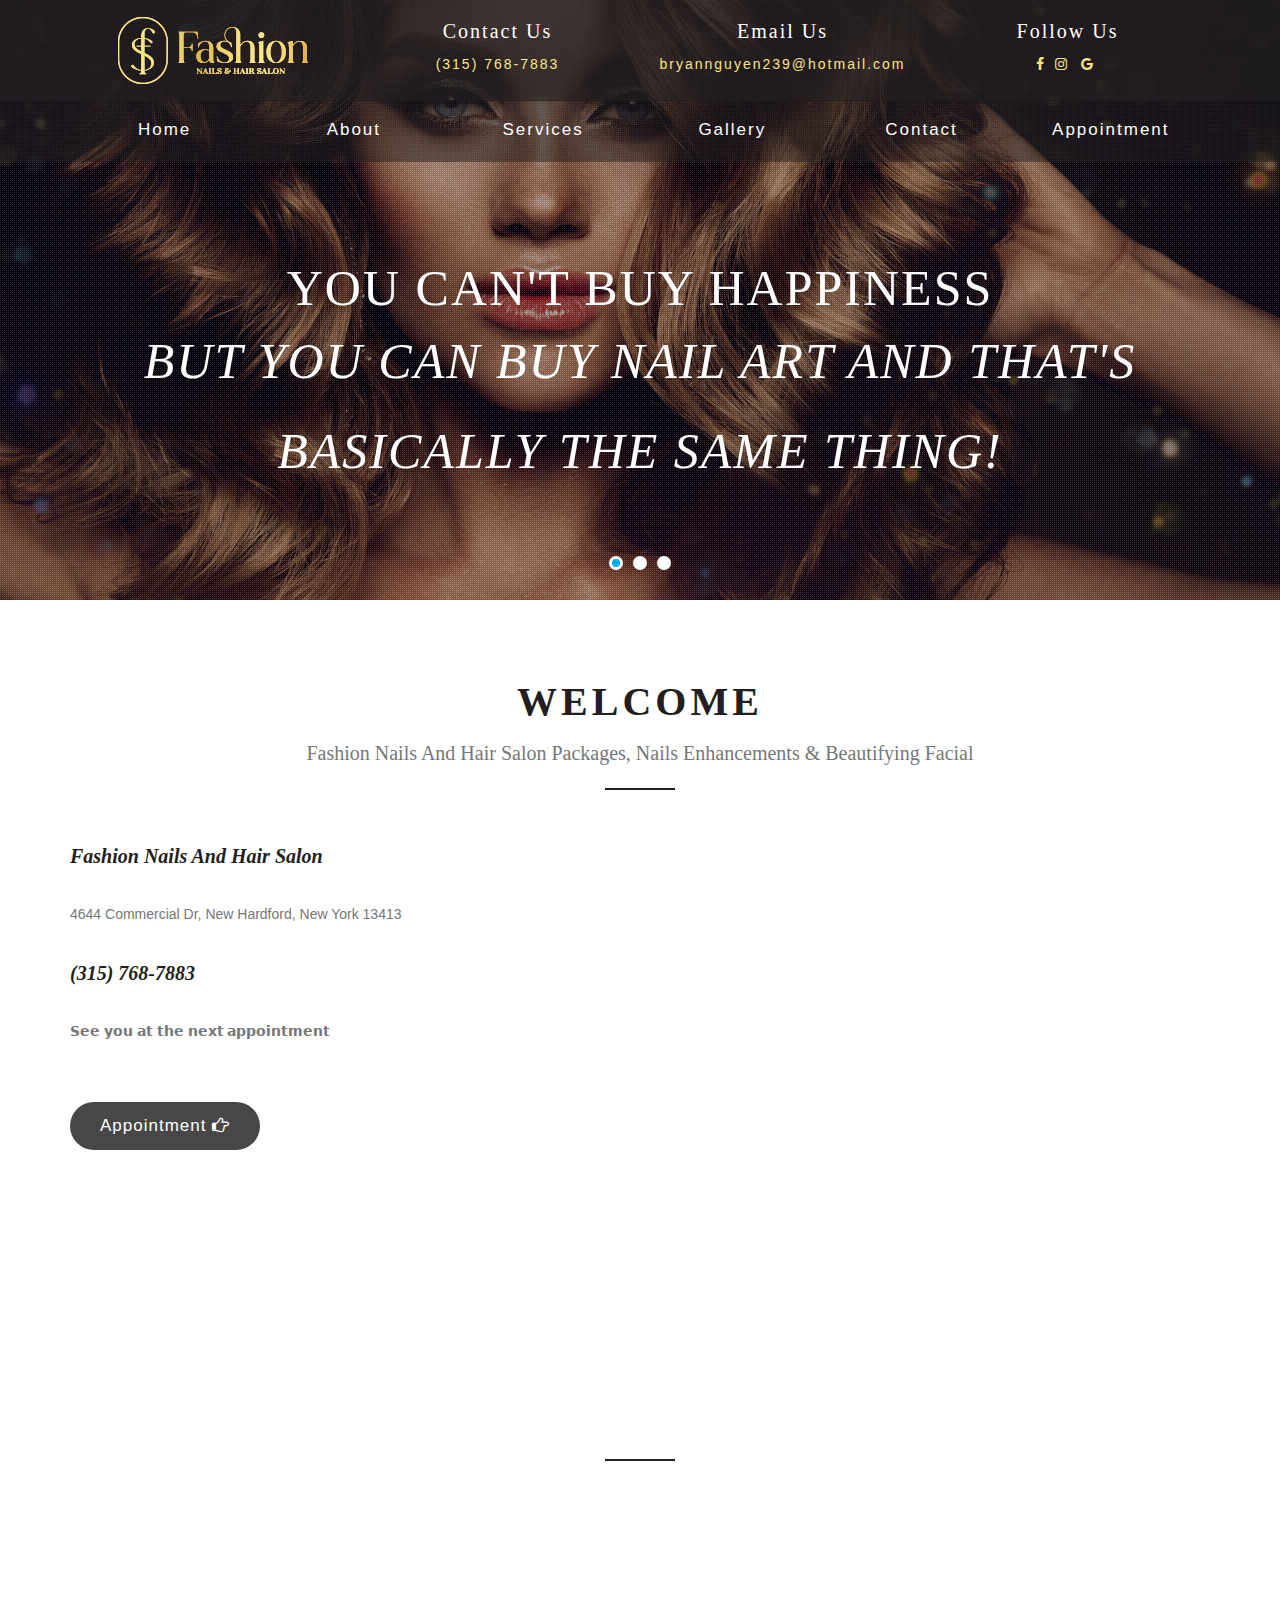
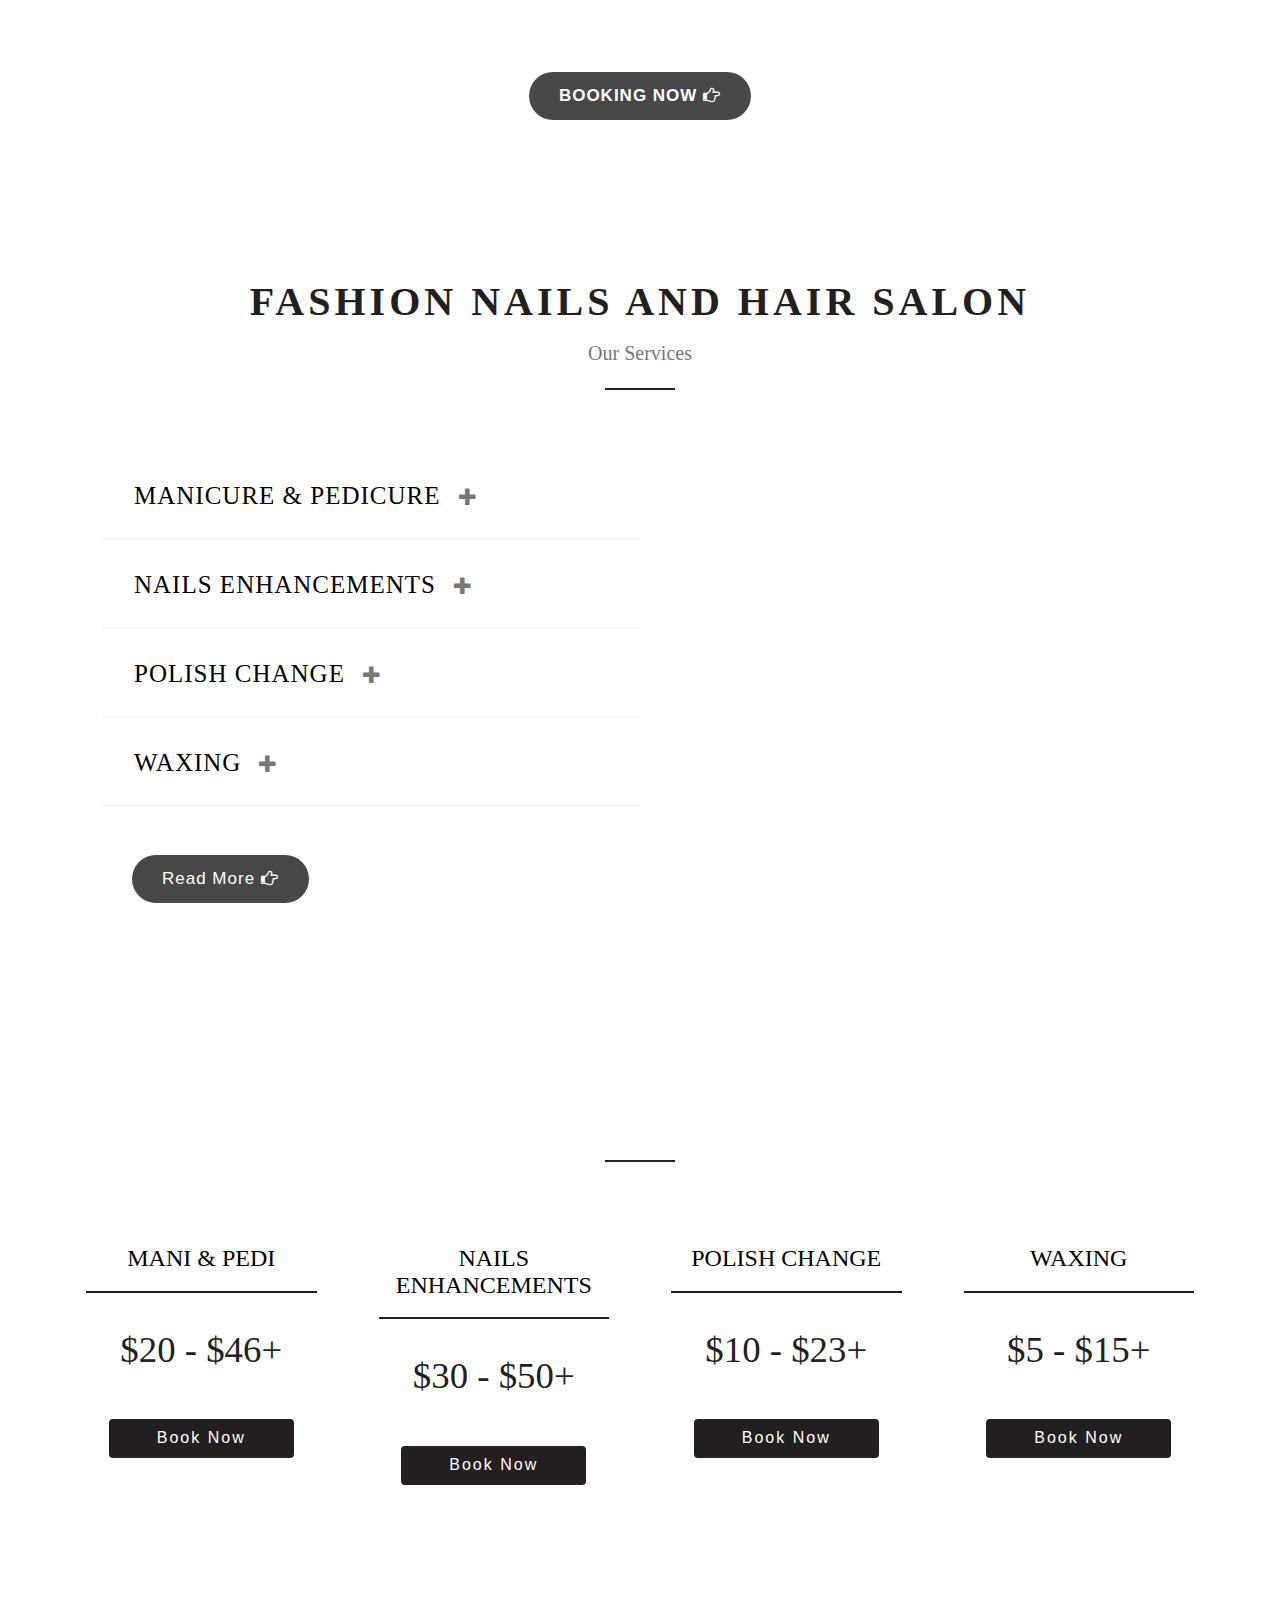
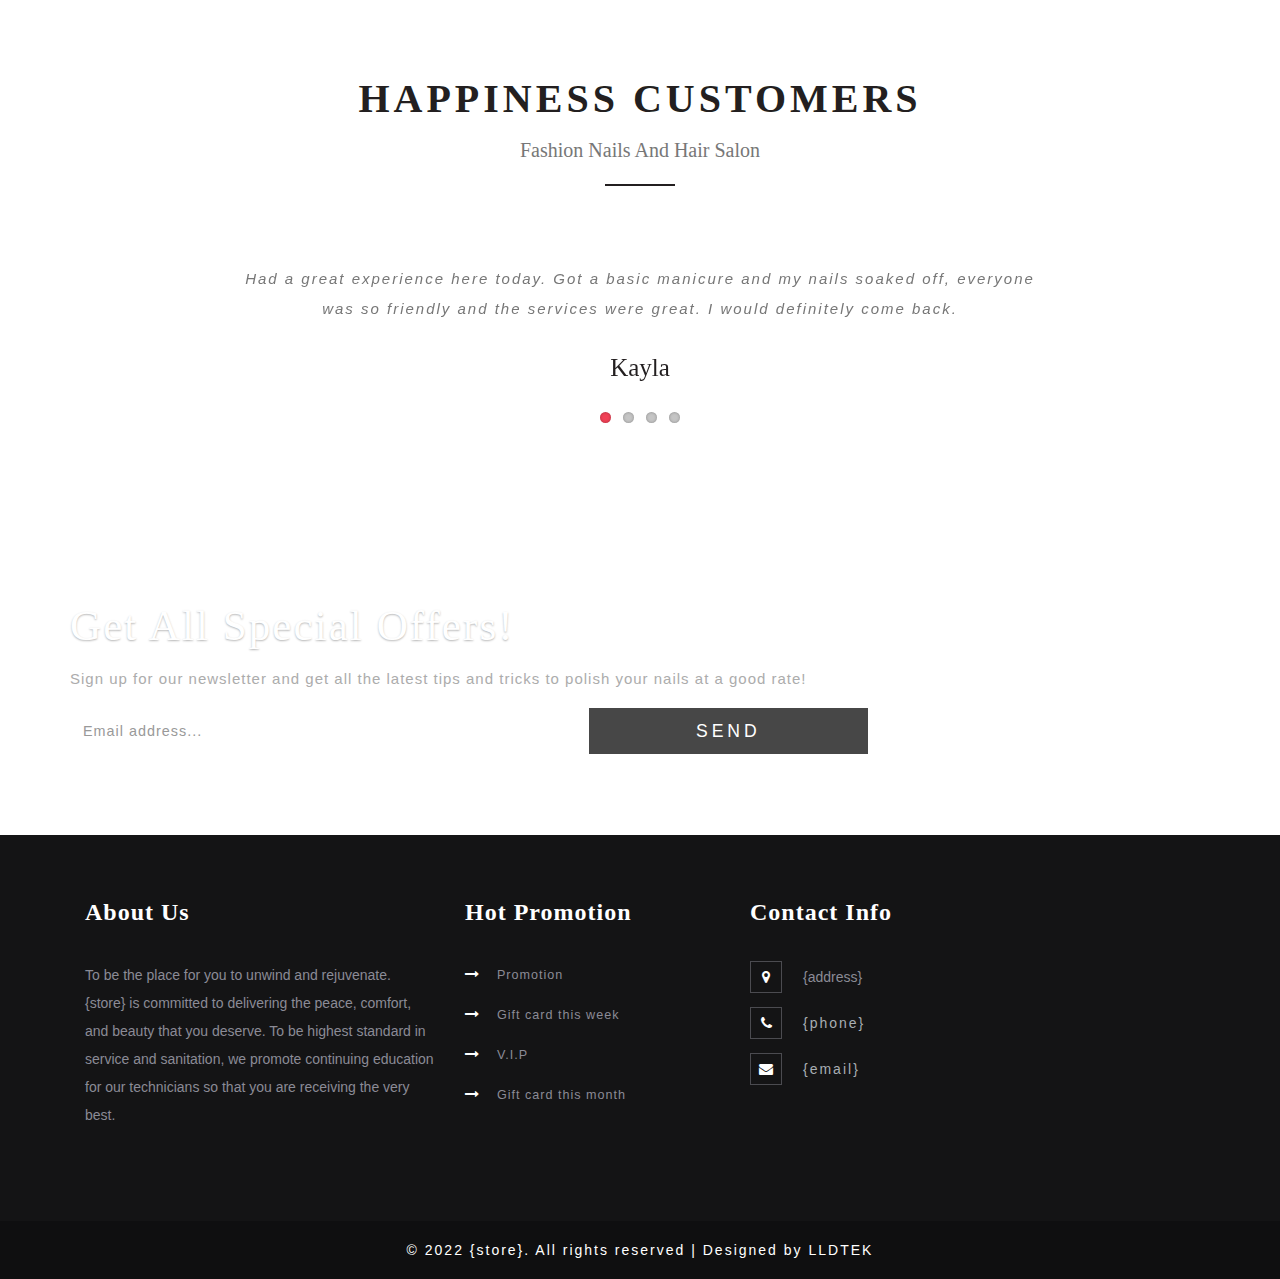
==== index.html @ fbb8a8f2 "daw" ====
<!DOCTYPE html>
<html lang="en">
<head>
<title>Fashion Nails And Hair Salon | Top Nails Salon in New Hardford New York 13413</title>
<!-- custom-theme -->
<meta name="viewport" content="width=device-width, initial-scale=1">
<meta http-equiv="Content-Type" content="text/html; charset=utf-8" />

<meta name="keywords" content="Fashion Nails And Hair Salon, Fashion Nails And Hair Salon in New Hardford, Fashion Nails And Hair Salon in New York 13413, nails salon, nails salon near me, nails in arizona, nails in scottsdale, luxury nails, best nails color, nails spa, nails salon, nails bar, perfect nail, nails polish, gel polish, acrylics, nails company, best nail color,nude nail colors, nail design, hight-end service nail in arizona, luxury nails in scottsdale, nails salon in arizona, nails spa near me, nails salon near me, manicure, acrylic paint, pedicure near me, nail bar near me, nail salon in arizona 85251, nail salon 85251, hot nails, top nail salon, nail salon in boston, boston, best nail salon in boston, best nail salon in scottsdale, hottest nails design, hot nails design, top nails design, the best nails salon in, top nails salon in, t's nails, pretty nails, green nails, summer nails 2022, christmas nails 2022, fall nails 2022, vip nails conway ar, shining nails, lux nails rogers ar, splurge nails, lush nails, lush nails fayetteville ar, magic nails, beautiful nails and spa, french tip nails, gel x nails, nail ideas, gel x nails near me, dip nails near me, nail designs"/>

<meta name="description" content="To be the place for you to unwind and rejuvenate. Fashion Nails And Hair Salon is committed to delivering the peace, comfort, and beauty that you deserve. To be highest standard in service and sanitation. We promote continuing education for our technicians so that you are receiving the very best."/>

<script type="application/x-javascript"> addEventListener("load", function() { setTimeout(hideURLbar, 0); }, false);
		function hideURLbar(){ window.scrollTo(0,1); } </script>
		
<!-- for banner css files -->
<link rel="stylesheet" type="text/css" href="css/zoomslider.css" /><!--zoomslider css -->
<link rel="icon" href="images/Fashion-nails-and-hair-salon-favicon.svg">
<script type="text/javascript" src="js/modernizr-2.6.2.min.js"></script><!--modernizer css -->
<!-- //for banner css files -->
<link rel="stylesheet" href="css/flexslider.css" type="text/css" media="all" />
<!-- custom-theme css files -->
<link href="css/bootstrap.css" rel="stylesheet" type="text/css" media="all" />
<link href="css/style.css" rel="stylesheet" type="text/css" media="all" />
<!-- //custom-theme css files-->
<!-- font-awesome-icons -->
<link href="css/font-awesome.css" rel="stylesheet"> 
<!-- //font-awesome-icons -->
</head>
<body>
<!--/main-header-->
<div id="demo-1" data-zs-src='["images/home/banner-01.jpg", "images/home/banner-02.jpg", "images/home/banner-03.jpg"]' data-zs-overlay="dots">
	<div class="demo-inner-content">
	
	<!--/banner-info-->
		<div id="header"></div>
		<div class="w3-banner-head-info">
				<div class="container">
				   <div class="banner-text">
						<h2>You can't buy happiness
                         <span>But you can buy nail art and that's basically the same thing!</span></h2>
					
					</div>
				</div>
		</div>
			<!--/banner-info-->
	</div>
</div>
 <!--/banner-section-->
 <!-- About us -->
	<div class="about-3">
		<!-- <h3 class="heading-agileinfo">Welcome<span>Organic Spa Packages, Nails Enhancements & Beautifying Facial</span></h3> -->

		<div class="heading">
			<h3 class="heading-agileinfo mb-0">Welcome</h3>
			<span class="text-sub-heading-black">{store} Packages, Nails Enhancements & Beautifying Facial</span>
			<div class="parent-line"><span class="line-black"></span></div>
		</div>
		<div class="container">
			<div class="d-flex">
				
				<div class="about1"> 
					<!-- <h5>Special Promotion</h5><p>Get 10% off all service 👇</p> -->
					<h5>{store}</h5><p> {address}</p>
					<h5>{phone}</h5><p>𝗦𝗲𝗲 𝘆𝗼𝘂 𝗮𝘁 𝘁𝗵𝗲 𝗻𝗲𝘅𝘁 𝗮𝗽𝗽𝗼𝗶𝗻𝘁𝗺𝗲𝗻𝘁</p>
					<a class="join-wthree" target="_blank" href="#" data-booking>Appointment
						<i class="fa fa-hand-o-right" aria-hidden="true"></i>
					</a>
				</div>
				<div class="about2" pic_src="welcome" pic_bg>
					
				</div>
			</div>
			
		</div>
	</div>
	<!-- //About us -->
	<!-- wthree-mid -->
	<div class="wthree-mid" style="background-image: url(images/home/background-01.jpg);">
		<div class="container heading-agileinfo">
			<!-- <h3 class="heading-agileinfo">Organic Hour<span style="color:white;">Organic Spa Packages, Nails Enhancements & Beautifying Facial</span></h3> -->

			<div class="heading">
				<h3 class="heading-agileinfo mb-0">Working Hour</h3>
				<span class="text-sub-heading-white">{store} Packages, Nails Enhancements & Beautifying Facial</span>
				<div class="parent-line"><span class="line-black"></span></div>
			</div>
            <h3>{time_1}</h3>
            <h3>{time_2}</h3>
            <h3>{time_3}</h3>
            <h3>{time_4}</h3>
			<div class="botton">
				<a class="join-wthree" target="_blank" href="#" data-booking>Booking Now
						<i class="fa fa-hand-o-right" aria-hidden="true"></i>
					</a>
			</div>
		</div>
	</div>
<!-- //wthree-mid -->
	<div class="donails">
		<div class="container">

		<div class="heading">
			<h3 class="heading-agileinfo mb-0">{store}</h3>
			<span class="text-sub-heading-black">Our Services</span>
			<div class="parent-line"><span class="line-black"></span></div>
		</div>
			
			<div class="col-md-6 donail_right p-0">
				<div class="mwho-we-textmks">
					<div class="who-right-mainsmkits">
						<div class="panel-group textmk_panel_group_faq" id="accordion" role="tablist" aria-multiselectable="true">
							<div class="panel panel-default">
								<div class="panel-heading" role="tab" id="headingOne">
									<h4 class="panel-title asd">
										<a class="pa_italic collapsed" role="button" data-toggle="collapse" data-parent="#accordion" href="#collapseOne" aria-expanded="false" aria-controls="collapseOne">
											Manicure & Pedicure<span class="glyphicon glyphicon-plus" aria-hidden="true"></span><i class="glyphicon glyphicon-minus" aria-hidden="true"></i>
										</a>
									</h4>
								</div>
								<div id="collapseOne" class="panel-collapse collapse" role="tabpanel" aria-labelledby="headingOne" aria-expanded="false" style="height: 0px;">
									<div class="panel-body panel_text pt-0">
										<div class="">
											<div id="menu_service" class="" service="Manicure & Pedicure" column="1"></div>
										</div>
									</div>
								</div>
							</div>
							<div class="panel panel-default">
								<div class="panel-heading" role="tab" id="headingTwo">
									<h4 class="panel-title asd">
										<a class="pa_italic collapsed" role="button" data-toggle="collapse" data-parent="#accordion" href="#collapseTwo" aria-expanded="false" aria-controls="collapseTwo">
											Nails Enhancements<span class="glyphicon glyphicon-plus" aria-hidden="true"></span><i class="glyphicon glyphicon-minus" aria-hidden="true"></i>
										</a>
									</h4>
								</div>
								<div id="collapseTwo" class="panel-collapse collapse" role="tabpanel" aria-labelledby="headingTwo" aria-expanded="false">
									<div class="panel-body panel_text pt-0">
										<div id="menu_service" class="" service="Nails Enhancements" column="1"></div>
									</div>
								</div>
							</div>

							<div class="panel panel-default">
								<div class="panel-heading" role="tab" id="headingThree">
									<h4 class="panel-title asd">
										<a class="pa_italic collapsed" role="button" data-toggle="collapse" data-parent="#accordion" href="#collapseThree" aria-expanded="false" aria-controls="collapseThree">
											
											Polish Change<span class="glyphicon glyphicon-plus" aria-hidden="true"></span><i class="glyphicon glyphicon-minus" aria-hidden="true"></i>
										</a>
									</h4>
								</div>
								<div id="collapseThree" class="panel-collapse collapse" role="tabpanel" aria-labelledby="headingThree" aria-expanded="false">
									<div class="panel-body panel_text pt-0">
										<div id="menu_service" class="" service="Polish Change" column="1"></div>
									</div>
								</div>
							</div>
							
							<div class="panel panel-default">
								<div class="panel-heading" role="tab" id="headingFour">
									<h4 class="panel-title asd">
										<a class="pa_italic collapsed" role="button" data-toggle="collapse" data-parent="#accordion" href="#collapseFour" aria-expanded="false" aria-controls="collapseFour">
											Waxing<span class="glyphicon glyphicon-plus" aria-hidden="true"></span><i class="glyphicon glyphicon-minus" aria-hidden="true"></i>
										</a>
									</h4>
								</div>
								<div id="collapseFour" class="panel-collapse collapse" role="tabpanel" aria-labelledby="headingFour" aria-expanded="false">
									<div class="panel-body panel_text pt-0">
										<div id="menu_service" class="" service="Waxing" column="1"></div>
									</div>
								</div>
							</div>
						</div>
					</div>
					<div class="clearfix"> </div>
					<div class="bottom">
					<a class="join-wthree" href="services.html" data-toggle="modal" data-target="#">Read More
						<i class="fa fa-hand-o-right" aria-hidden="true"></i>
					</a>
			</div>
				</div>
				</div>
				<div class="col-md-6 donail_left" pic_src="service" pic_bg>
			</div>
				<div class="clearfix"> </div>
		</div>
	</div>
				<!-- pricing -->
	<div class="w3ls-section wthree-pricing" style="background-image: url(images/home/background-01.jpg);">
		<div class="container">
			

			<div class="heading">
				<h3 class="heading-agileinfo mb-0" style="color:white">Pricing</h3>
				<span class="text-sub-heading-white">Medicure or Pedicure, Nails Enhancements & Beautifying Facial</span>
				<div class="parent-line"><span class="line-black"></span></div>
			</div>
			<!--H edit-->
			<div class="pricing-grids-info row">
				<div class="col-sm-6 col-md-3">
					<div class="pricing-col">
						<div class="w3ls-top">
							<h3 class="text-center">Mani & Pedi</h3>
						</div>
						<div class="w3ls-bottom">
							<h4>$20 - $46+</h4>
							<ul class="count">
								<li></li>
							</ul>

							<div class="more">
								<a href="#" target="_blank" data-booking>Book Now</a>
							</div>
						</div>
					</div>
				</div>
				<div class="col-sm-6 col-md-3">
					<div class="pricing-col">
						<div class="w3ls-top">
							<h3 class="text-center">Nails Enhancements</h3>
						</div>
						<div class="w3ls-bottom">
							<h4>$30 - $50+</h4>
							<ul class="count">
								<li></li>
							</ul>

							<div class="more">
								<a href="#" target="_blank" data-booking>Book Now</a>
							</div>
						</div>
					</div>
				</div>
				<div class="col-sm-6 col-md-3">
					<div class="pricing-col">
						<div class="w3ls-top">
							<h3 class="text-center">Polish Change</h3>
						</div>
						<div class="w3ls-bottom">
							<h4>$10 - $23+</h4>
							<ul class="count">
								<li></li>
							</ul>

							<div class="more">
								<a href="#" target="_blank" data-booking>Book Now</a>
							</div>
						</div>
					</div>
				</div>
				<div class="col-sm-6 col-md-3">
					<div class="pricing-col">
						<div class="w3ls-top">
							<h3 class="text-center">Waxing</h3>
						</div>
						<div class="w3ls-bottom">
							<h4>$5 - $15+</h4>
							<ul class="count">
								<li></li>
							</ul>

							<div class="more">
								<a href="#" target="_blank" data-booking>Book Now</a>
							</div>
						</div>
					</div>
				</div>
			</div>
		</div>	
	</div>	
	<!--//pricing-->   	

				<!-- Clients -->
<div class="clients">
<div class="container">
	<div class="wthree_head_section">

				<div class="heading">
					<h3 class="heading-agileinfo mb-0">Happiness Customers</h3>
					<span class="text-sub-heading-black">{store}</span>
					<div class="parent-line"><span class="line-black"></span></div>
				</div>
				</div>
		
			
			<section class="slider">
				<div class="flexslider">
					<ul class="slides">
						<li>
							<!--<img src="images/image-1.jpg" alt="" />-->
								<p>Had a great experience here today. Got a basic manicure and my nails soaked off, everyone was so friendly and the services were great. I would definitely come back.</p>
								<div class="client">
									<h5>Kayla</h5>
								</div>
						</li>
						<li>
							<!--<img src="images/image-2.jpg" alt="" />-->
								<p>I’ve been coming here for the past couple months or so and I love it! No matter the technician, I always leave feeling very taken care of. They’re prices are especially unbeatable in Old Town. Love this salon!</p>
								<div class="client">
									<h5>Marlinmero</h5>
								</div>
						</li>
						<li>
							<!--<img src="images/image-3.jpg" alt="" />-->
								<p>Cleanliness, Quality, Value, Friendly, hard workers. Amazing leg massage and complimentary beverages. 10/10 Services: Pedicure, Manicure, Acrylic nails, Nail art, Facial treatments, Dip powder, Back massages, Waxing, Foot massages, Gel manicures
									</p>
								<div class="client">
									<h5>Julia</h5>
								</div>
						</li>
						<li>
							<!--<img src="images/image-4.jpg" alt="" />-->
								<p>Stopped by for a quick pedicure on vacation. Friendly staff, reasonable prices, and no wait time. Would recommend!</p>
								<div class="client">
									<h5>Jen Meyer</h5>
								</div>
						</li>
					</ul>
				</div>
			</section>
		</div>
</div>
<!-- //Clients -->

<!-- footer -->
<div id="footer"></div>
<!-- //footer -->
<!-- bootstrap-modal-pop-up -->
	<div class="modal video-modal fade" id="myModal" tabindex="-1" role="dialog" aria-labelledby="myModal">
		<div class="modal-dialog" role="document">
			<div class="modal-content">
				<div class="modal-header">
					Pedicure
					<button type="button" class="close" data-dismiss="modal" aria-label="Close"><span aria-hidden="true">&times;</span></button>						
				</div>
					<div class="modal-body">
						<!--<img src="images/image-30.jpg" alt=" " class="img-responsive" />-->
						<p>Ut enim ad minima veniam, quis nostrum 
							exercitationem ullam corporis suscipit laboriosam, 
							nisi ut aliquid ex ea commodi consequatur? Quis autem 
							vel eum iure reprehenderit qui in ea voluptate velit 
							esse quam nihil molestiae consequatur, vel illum qui 
							dolorem eum fugiat quo voluptas nulla pariatur.
							<i>" Quis autem vel eum iure reprehenderit qui in ea voluptate velit 
								esse quam nihil molestiae consequatur.</i></p>
					</div>
			</div>
		</div>
	</div>
<!-- //bootstrap-modal-pop-up --> 
<!-- js -->

	<script type="text/javascript" src="js/jquery-3.6.1.min.js"></script>
	<script src="js/bootstrap.js"></script>
<!-- //for bootstrap working -->
<!-- //js -->
<!-- for banner js file-->
 <script type="text/javascript" src="js/jquery.zoomslider.min.js"></script><!-- zoomslider js -->
<!-- //for banner js file-->
<!-- for smooth scrolling -->
	<script type="text/javascript" src="js/move-top.js"></script>
	<script type="text/javascript" src="js/easing.js"></script>
	<!-- here stars scrolling icon -->
	<script type="text/javascript">
		$(document).ready(function() {
			/*
				var defaults = {
				containerID: 'toTop', // fading element id
				containerHoverID: 'toTopHover', // fading element hover id
				scrollSpeed: 1200,
				easingType: 'linear' 
				};
			*/
								
			$().UItoTop({ easingType: 'easeOutQuart' });
								
			});
	</script>
	<!-- //here ends scrolling icon -->
<!-- //for smooth scrolling -->
<!-- scrolling script -->
<script type="text/javascript">
	jQuery(document).ready(function($) {
		$(".scroll").click(function(event){		
			event.preventDefault();
			$('html,body').animate({scrollTop:$(this.hash).offset().top},1000);
		});
	});
</script> 
<!-- //scrolling script -->
<!-- FlexSlider-JavaScript -->
	<script defer src="js/jquery.flexslider.js"></script>
	<script type="text/javascript">
		
				$(window).on('load',function(){
				$('.flexslider').flexslider({
					animation: "slide",
					start: function(slider){
						$('body').removeClass('loading');
					}
			});
		});
	</script>
<!-- //FlexSlider-JavaScript -->
<script src="./scripts/lib/xlsx.core.min.js"></script>
<script src="./scripts/lib/alasql.js"></script>
<script src='./scripts/xlsx.js'></script>
<script src='./scripts/components.js' defer></script></body>
</html>
---- css/zoomslider.css ----
.zs-enabled{position:relative}.zs-enabled .zs-slideshow,.zs-enabled .zs-slides,.zs-enabled .zs-slide{position:absolute;z-index:1;top:0;left:0;width:100%;height:100%;overflow:hidden}.zs-enabled .zs-slideshow .zs-slides .zs-slide{background:transparent none no-repeat 50% 50%;background-size:cover;position:absolute;visibility:hidden;opacity:0;-webkit-transform:scale(1.2, 1.2);-moz-transform:scale(1.2, 1.2);-ms-transform:scale(1.2, 1.2);-o-transform:scale(1.2, 1.2);transform:scale(1.2, 1.2)}.zs-enabled .zs-slideshow .zs-slides .zs-slide.active{visibility:visible;opacity:1}.zs-enabled .zs-slideshow .zs-bullets{position:absolute;z-index:4;bottom:20px;left:0;width:100%;text-align:center}.zs-enabled .zs-slideshow .zs-bullets .zs-bullet{display:inline-block;cursor:pointer;border:2px solid #EFC509;width:14px;height:14px;border-radius:8px;margin:10px;background-color:#000}.zs-enabled .zs-slideshow .zs-bullets .zs-bullet.active{background-color:#EFC509}.zs-enabled .zs-slideshow:after{content:" ";position:absolute;top:0;left:0;width:100%;height:100%;z-index:3;background:transparent none repeat 0 0}.zs-enabled.overlay-plain .zs-slideshow:after{background-image:url(plain.png)}.zs-enabled.overlay-dots .zs-slideshow:after{background:url(../images/dott.png)}
.properties-table {
			width: 100%;
			padding: 0;
			border-spacing:0;
			margin-top:2em;
			font-size:.85em;
			background-color: #eee;
		}
		.properties-table th, .properties-table td {
			text-align: left;
			padding: 10px;
		}
		.properties-table th {
			border-bottom: 1px solid #333;
			line-height: 2;
		}
		.zs-enabled .zs-slideshow .zs-bullets {
			position: absolute;
			z-index: 4;
			bottom: 3%;
			left: 7px;
			width: 100%;
			text-align: center;
		}
		.zs-enabled .zs-slideshow .zs-bullets .zs-bullet {
			display: inline-block;
			cursor: pointer;
			border: 2px solid #fff;
			width: 14px;
			height: 14px;
			margin: 5px;
			background: #fff;
			border-radius: 50%;
			-webkit-border-radius: 50%;
			-moz-border-radius: 50%;
			-o-border-radius: 50%;
		}
		.zs-enabled .zs-slideshow .zs-bullets .zs-bullet.active {
			background:var(--primary-light);
			border:2px solid #fff;
		}
      #demo-1 {
			position: relative; 
			width: 100%;
			min-height:780px;
			background-color: #999;
		}
		.demo-inner-content {
			position: relative;
			z-index: 2;
			
		}
		
	.banner-inner {
    background: url(../images/4.jpg) no-repeat 0px 0px;
    background-size: cover;
    -webkit-background-size: cover;
    -moz-background-size: cover;
    -o-background-size: cover;
    -ms-background-size: cover;
    min-height: 200px!important;
}
.banner-inner-dott {
    background: url(../images/dots.png)repeat 0px 0px;
    text-align: center;
        padding-bottom: 150px;
}
/*-- /responsive --*/
@media (max-width:1440px){
	#demo-1 {
		
	 min-height:680px;
	}
	
}
@media (max-width:1366px){
	#demo-1 {
		    min-height:650px;
	}
	
}
@media (max-width:1280px){
	#demo-1 {
		    min-height:600px;
	}
	.zs-enabled .zs-slideshow .zs-bullets .zs-bullet {
    display: inline-block;
    cursor: pointer;
    border: 3px solid #fff;
    width: 14px;
    height: 14px;
    margin: 5px;
	}
	.zs-enabled .zs-slideshow .zs-bullets .zs-bullet.active {
			background:#00acee;
			border:3px solid #fff;
		}
		.zs-enabled .zs-slideshow .zs-bullets {
    bottom: 3%;
    left: 0;
    }
}
@media (max-width:1024px){
	#demo-1 {
		    min-height:540px;
	}
	.zs-enabled .zs-slideshow .zs-bullets {
    bottom:23px;
     }
}
@media (max-width:991px){
	#demo-1 {
		min-height:500px;
	}
	.zs-enabled .zs-slideshow .zs-bullets {
		position: absolute;
		z-index: 4;			
		width: 100%;
		text-align: center;
	}
	#demo-1 {
    min-height: 500px;
    }
	
}
@media (max-width:800px){
	#demo-1 {
		min-height:460px;
	}

	.banner-inner {
		min-height: 163px!important;
	}
	.zs-enabled .zs-slideshow .zs-bullets {
		position: absolute;
		z-index: 4;
		width: 100%;
		text-align: center;
	}
}
@media (max-width:736px){
	
	#demo-1 {
    min-height: 500px;
    }
}
@media (max-width:640px){
	
	#demo-1 {
    min-height: 460px;
    }

}
@media (max-width:600px){
.zs-enabled .zs-slideshow .zs-bullets {
    position: absolute;
    z-index: 4;
    
    width: 100%;
    text-align: center;
}
}
@media (max-width:568px){
	#demo-1 {
      min-height:400x;
	}
	
}
@media (max-width:480px){
#demo-1 {
    min-height:400px;
    }
	
	.zs-enabled .zs-slideshow .zs-bullets {
		position: absolute;
		z-index: 4;
		
		width: 100%;
		text-align: center;
	}
}
@media (max-width:414px){
	
}
@media (max-width:384px){

	#demo-1 {
    min-height: 500px;
    }
}
@media (max-width:375px){
	.zs-enabled .zs-slideshow .zs-bullets {
		position: absolute;
		z-index: 4;
		width: 100%;
		text-align: center;
	}
}
@media (max-width:320px){


}
/*-- //responsive --*/
---- css/style.css ----
/*--
Author: W3layouts
Author URL: http://w3layouts.com
License: Creative Commons Attribution 3.0 Unported
License URL: http://creativecommons.org/licenses/by/3.0/
--*/

:root{
	--primary: #bbbbbb;
	--primary-hover: #bbbbbb;
	--primary-light: #bbbbbb;
}
html, body{
    font-size: 100%;
	background:#ffffff;
	margin: 0;
	font-family: 'Open Sans', sans-serif;
}
p,ul li,ol li{
	margin:0;
	font-size:14px;
	line-height:26px;
}
h1,h2,h3,h4,h5,h6{
	margin:0;
	font-family: 'PT Serif', serif;
}
ul,label{
	margin:0;
	padding:0;
}
body a:hover{
	text-decoration:none;
}
input[type="submit"],input[type="reset"],a{
	-webkit-transition: 0.5s ease-in;
    -moz-transition: 0.5s ease-in;
    -ms-transition: 0.5s ease-in;
    -o-transition: 0.5s ease-in;
    transition:0.5s ease-in;
}
img{
	width:100%;
}

/*--Banner stats here--*/
/*--header start here--*/
.nav > li > a {
    position: relative;
    display: block;
}
nav.navbar.navbar-default.navbar-fixed-top {
	    position: absolute;
		    border: none;
background-color: var(--primary-hover);
}
.navbar-nav {
    float:none; 
    margin: 0;
}
.navbar-nav > li {
    text-align: center;
	width:16.6%;
}
div#navbar {
    padding: 0px ;
}
ul.nav.navbar-nav li a {
    font-size:17px;
    color: #fff;
	border-bottom: 2px solid rgba(0, 0, 0, 0);
	padding: 20px 0px;
		    transition: 0.5s all;
    -webkit-transition: 0.5s all;
    -moz-transition: 0.5s all;
    -o-transition: 0.5s all;
    -ms-transition: 0.5s all;
}
ul.nav.navbar-nav li a:hover, .navbar-default .navbar-nav > li > a:focus {
	   border-bottom:2px solid var(--primary);
    color: #fff;
		transition:0.5s all;
	-webkit-transition:0.5s all;
	-moz-transition:0.5s all;
	-o-transition:0.5s all;
	-ms-transition:0.5s all;
}
.navbar-default .navbar-nav > .active > a, .navbar-default .navbar-nav > .active > a:hover, .navbar-default .navbar-nav > .active > a:focus {
    background-color: rgba(231, 231, 231, 0);
    border-bottom: 4px solid var(--secondary);
    color: #fff;
    transition: 0.5s all;
    -webkit-transition: 0.5s all;
    -moz-transition: 0.5s all;
    -o-transition: 0.5s all;
    -ms-transition: 0.5s all;
}
.navbar-fixed-top {
    top: 100px;
}
ul.dropdown-menu {
    top: 101%;
    background: rgba(21, 29, 37, 0.77);
    border: none;
    text-align: center;
}
.dropdown-menu > li > a {
   padding: 8px 0px ! important;
    color: #fff;
    font-weight: 300;
    letter-spacing: 2px;
}
.dropdown-menu > li > a:hover, .dropdown-menu > li > a:focus, .dropdown-menu > li > a.active {
    text-decoration: none;
    background: none;
}
.navbar-default .navbar-nav > .open > a, .navbar-default .navbar-nav > .open > a:hover, .navbar-default .navbar-nav > .open > a:focus {
    color: #fff;
    background-color: rgba(231, 231, 231, 0);
}
/*--end nav bar--*/
.w3-agile-logo {
    padding: 1em 0;
    background: var(--primary-light);
}
.head-wl {
    text-align: center;
    display: -webkit-flex;
    display: flex;
    -webkit-justify-content: space-between;
    justify-content: space-between;
    margin: 0 auto;
}
.headder-w3,.w3-header-top-right-text,.email-right,.agileinfo-social-grids {
    -webkit-flex:1;  /* Safari 6.1+ */
    -ms-flex: 1;  /* IE 10 */    
    flex: 1;
}

.head-wl h1 a {
    text-transform: capitalize;
    color: var(--primary);
    font-size: 50px;
    display: block;
    letter-spacing: 5px;
}

h6.caption {
    font-size: 20px;
    letter-spacing: 2px;
    color: rgb(255, 255, 255);
    margin: 4px 0px 9px;
}

.email-right p a,
.w3-header-top-right-text p a, a,
.agileinfo-social-grids a {
    font-size: 14px;
    color:var(--secondary-hover);
    letter-spacing: 2px;
}
.w3-header-top-right-text a:hover{
	color: #fff;
}
.email-right p a,
.agileinfo-social-grids ul li {
    display: inline-block;
}

.agileinfo-social-grids ul li a {
    text-align: center;
}

.agileinfo-social-grids ul li:nth-child(2),
.agileinfo-social-grids ul li:nth-child(3) {
    margin: 0px 4px;
}

.email-right p a:hover,
.agileinfo-social-grids ul li a :hover {
    color: #fff;
    transition: 0.5s all;
    -webkit-transition: 0.5s all;
    -moz-transition: 0.5s all;
    -o-transition: 0.5s all;
    -ms-transition: 0.5s all;
}
/*-- banner--*/
.navbar {
    margin-bottom: 0em;
}

.w3l-info {
    margin-top: 20em;
}

.w3l-info h4 {
    font-size: 63px;
    color: #ffffff;
    font-weight: 600;
}

.w3l-info p {
    font-size: 16px;
    letter-spacing: 1px;
    color: #e6e6e6;
    padding: 0px 19em;
    line-height: 2em;
    text-align: center;
    margin: 1.5em 0;
}

.w3layouts_more-buttn a {
    font-size: 14px;
    color: #fff;
    font-weight: 600;
    text-decoration: none;
    text-transform: uppercase;
    display: inline-block;
    letter-spacing: 2px;
    background: rgb(0, 0, 0);
    outline: none;
    padding: 10px 22px;
    border: 2px solid rgb(0, 0, 0);
}

.w3layouts_more-buttn a:hover {
    background: #fff;
    color: #000;
}
/*-- //banner --*/
/*--header end here--*/
.baner {
    /* background: url(../images/b3.jpg) no-repeat 0px 0px; */
    background-size: cover;
    -webkit-background-size: cover;
    -o-background-size: cover;
    -ms-background-size: cover;
    -moz-background-size: cover;
    min-height: 350px;
}

/*-- banner-text--*/
.banner-text h2 {
    color: #fff;
    font-size: 50px;
    text-transform: uppercase;
    letter-spacing: 0px;
}
.banner-text {
    text-align: center;
    padding: 10em 0 0 0;
}
.banner-text h2 {
    color: #fff;
    text-transform: uppercase;
    font-weight: 400;
    font-size: 50px;
    letter-spacing: 2px;
}
.banner-text span {
    display: block;
    line-height: 1.8em;
    font-style: italic;
    font-weight: 400;
}
.baner-info{
   position: absolute;
    padding-top:4em;
    margin: 0 auto;
    text-align: center;
    width: 100%;
    top: 0;
}
.baner-info h3 {
       text-align: center;
    font-size: 3.5em;
    color: #fff;
    font-weight: 600;
    letter-spacing: 4px;
}
.baner-info h3 span {
	color:#fbcd13;
}
.baner-info h4{
    text-align: center;
    font-size: 1em;
       margin: 2em 0 2em 0;
    font-weight:500;
    letter-spacing: 10px;
    color: #ffcc33;
    padding: 15px 0;
}
.w3-banner-head-info {
    position: relative;
}
.baner-info p {
	font-size: 1em;
    font-weight: 300;
    letter-spacing:2px;
    color: #fff;
    width: 32%;
    margin: 0 auto;
}
span.simply-word {
    font-size:18px;
    font-weight: 500;
    margin-left: 5px;
    text-transform: uppercase;
    color: #02a388;
}
.baner-info span img {
    margin: 1em auto 0;
    text-align: center;
}
.baner-w3l-agile-grids-bottom {
       margin: 0 auto;
    text-align: center;
    position: absolute;
    left: 12%;
    bottom: -62%;
    width: 80%;
}
.w3l-b-grid{
	float:left;
	width:32%;
}
.w3l-b-one{
      /* background:url(../images/b1.jpg) no-repeat 0px 0px; */
    min-height:100px;
    background-size: cover;
    text-align: center;
	    transition: .5s ease-in;
    -webkit-transition: .5s ease-in;
    -moz-transition: .5s ease-in;
    -o-transition: .5s ease-in;
    -ms-transition: .5s ease-in;
	}
.w3l-b-grid .w3l-b-one:hover{
	  min-height:200px;
}
/*-- //banner-text--*/
/* About */
.about-3 {
    padding: 5em 0;
}
h3.center {
    text-align: center;
    font-weight: 700;
    font-size: 35px;
    text-transform: uppercase;
    margin-bottom: 30px;
    text-shadow: 0 2px 2px rgba(0,0,0,.6);
	    letter-spacing: 2px;
}
h3.center:after {
    border-top: 2px solid #FF5722;
    display: block;
    width: 100px;
    content: "";
    margin: 10px auto 0;
}
.d-flex {
  display: -ms-flexbox;
  display: flex;
  display: -webkit-box;
	display: -moz-box;
	display: -ms-flexbox;
	display: -webkit-flex;
  -ms-flex-wrap: wrap;
      flex-wrap: wrap;
}
.about1, .about2 {
    flex: 1;
	  -ms-flex: 1;
}
.about1 {
    padding-right: 46px;
}
.about1 h4 {
    font-size: 35px;
    text-transform: capitalize;
    margin-bottom: 20px;
    color: #0e51aa;
}
.about1 h5 {
    color: var(--primary);
    font-weight: 700;
    font-size: 20px;
    line-height: 1.8em;
    font-style: italic;
}
.about-3 p {
    font-size: 14px;
    color: #777;
    line-height: 1.8em;
    margin: 2em 0;
}
ul.about-list li {
    margin: 20px 0px;
    display: block;
}
ul.about-list li span.fa {
    font-size: 50px;
	    height: 80px;
    width: 80px;
    vertical-align: top;
	color: #08f3d4;
}
.in-block {
    display: inline-block;
    width: calc( 100% - 100px);
}
.in-block h5 {
    font-weight: 600;
    text-transform: capitalize;
    font-size: 22px;
    margin-bottom: 10px;
    letter-spacing: 1px;
    color: #191826;
}
.about2 {
    /* background: url(../images/b2.jpg) no-repeat; */
    background-size: cover;
    background-position: center;
    /* background-attachment: fixed; */
}
a.join-wthree {
    color: #fff;
    display: inline-block;
    letter-spacing: 1px;
    font-size: 17px;
    background: var(--secondary);
    padding: 12px 30px;
    border-radius: 25px;
    text-decoration: none;
    margin-top: 30px;
    -webkit-transition: .5s ease-in;
    -moz-transition: .5s ease-in;
    -o-transition: .5s ease-in;
    -ms-transition: .5s ease-in;
    transition: .5s ease-in;
}
a.join-wthree:hover {
    background: var(--primary);
    -webkit-transition: .5s ease-in;
    -moz-transition: .5s ease-in;
    -o-transition: .5s ease-in;
    -ms-transition: .5s ease-in;
    transition: .5s ease-in;
}

/* //About */
.heading-agileinfo {
    font-weight: 600;
    letter-spacing: 4px;
    font-size: 40px;
    margin-bottom: 2.5em;
    text-align: center;
    color: var(--primary);
    text-transform: uppercase;
    position: relative;
    margin-top: 0;
}
.heading-agileinfo span {
    display: block;
    font-size: 17px!important;
    margin-top: 1em;
    letter-spacing: 4px;
    text-transform: capitalize;
    color: #000000;
    font-weight: 500;
}
.heading-agileinfo span:after {
    /* content: '';
    background: #212121;
    height: 2px;
    width: 70px;
    position: absolute;
    top: 132%;
    right: 47%; */
}
span.nnn {
    color: #fff;
}
/*-- syllabus section --*/
.pa_italic i {
    right: -1em;
    font-size: 18px;
    color: var(--primary);
}
.pa_italic span {
    display: none;
}
.collapsed span {
    display: inline-block;
    right: -1em;
	font-size: 18px;
}
.collapsed i {
    display: none;
}
.panel-heading {
    padding: 16px 31px;
}
.panel-title > a {
   color: #000;
    font-size: 25px;
    line-height: 2;
    text-transform: uppercase;
    text-decoration: none;
    letter-spacing: 1px;
}
.panel-default {
    border-color: rgba(0, 0, 0, 0);
    background: rgba(246, 246, 246, 0.01);
}
.panel-group .panel {
    margin-bottom: 0;
    border-radius: 0px;
}
.panel-body {
    padding: 2em;
    font-size: 14px;
    line-height: 2em;
    color: #555;
    background: #fff;
}
a.pa_italic label {
    cursor: pointer;
	font-weight:500;
}
a.pa_italic:focus {
    outline: none;
    text-decoration: none;
}
.panel-default > .panel-heading + .panel-collapse > .panel-body {
    border-top-color: transparent;
}
.panel-heading {
    border-radius:0px!important;
}
.panel-body.panel_text h3 {
    color: #333;
    font-size: 23px;
    letter-spacing: 1px;
    margin-bottom: 11px;
}
.panel-body.panel_text p {
    font-size:15px;
}
.panel-body.panel_text h6 {
    font-size: 17px;
    letter-spacing: 1px;
    text-decoration: underline;
    margin: 20px 0 12px;
    color: #333;
}
.panel-body.panel_text ul li {
    letter-spacing: 1px;
    font-size: 15px;
    list-style: inside;
    color: #424242;
}
/* video button */
a.mbutton-course2 {
    color: #ff3546;
    border: none;
    outline: none;
    margin-top: 20px;
    text-decoration: none;
    display: inline-block;
    font-size: 15px;
    letter-spacing: 1px;
    font-weight: 600;
    transition: 0.5s all;
    -webkit-transition: 0.5s all;
    -o-transition: 0.5s all;
    -moz-transition: 0.5s all;
    -ms-transition: 0.5s all;
}
a.mbutton-course2:hover {
    color: var(--primary);
    transition: 0.5s all;
    -webkit-transition: 0.5s all;
    -o-transition: 0.5s all;
    -moz-transition: 0.5s all;
    -ms-transition: 0.5s all;
}
a.mbutton-course2 i{
    margin-right:8px;
}
/* //video button */
p.white-clrf {
    color: #2d2d2d;
    font-size: 15px;
	line-height:1.8em;
    letter-spacing: 1px;
}
.wthree-subscribef-w3ls {
    /* background: url(../images/ban1.jpg) no-repeat 0px 0px; */
    background-size: cover;
    -webkit-background-size: cover;
    -o-background-size: cover;
    -ms-background-size: cover;
    -moz-background-size: cover;
	background-attachment:fixed;
	padding:5em 0;
}
.wthree-subscribef-w3ls h3.tittlef-agileits-w3layouts {
    text-align: left;
    font-size: 2.7em;
    text-shadow: 0 1px 2px rgba(0, 0, 0, 0.29);
    color: var(--primary);
    letter-spacing: 2px;
    text-transform: capitalize;
    margin-bottom: 1em;
}
.footer_w3layouts_gridf_right {
    width: 70%;
    margin-top: 1em;
}
.wthree-subscribef-w3ls input[type="email"] {
	outline: none;
	padding: 13px;
	background: #fff;
	font-size: 0.9em;
	color: #888;
	width: 65%;
	border: none;
	letter-spacing: 1px;
	float: left;
}

.wthree-subscribef-w3ls input[type="email"]::-webkit-input-placeholder {
	color: #999!important;
}

.wthree-subscribef-w3ls input[type="submit"] {
    outline: none;
    padding: 10.5px 0;
    background: var(--secondary);
    font-size: 1.1em;
    font-weight: 400;
    color: #fff;
    border: none;
    text-transform: capitalize;
    letter-spacing: 4px;
    width: 35%;
    float: left;
}

.wthree-subscribef-w3ls input[type="submit"]:hover {
	background: var(--secondary-hover);
}
/*-- wthree-mid --*/
.wthree-mid {
    /* background: url(../images/b1.jpg) no-repeat 0px 0px; */
    background-size: cover;
	padding:5em 0;
	text-align:left;
	background-attachment:fixed;
}
.wthree-mid h3 {
    font-size: 34px;
    color: #fff;
    text-transform: uppercase;
    letter-spacing: 2px;
    font-weight: 600;
}
.wthree-mid p {
    color: #ffffff;
    text-align:left;
    line-height: 28px;
    width: 63%;
    margin: 30px 0 0;
    font-size: 17px;
    padding: 20px 0;
    border-top: 1px solid #8d8d8d;
}
/*-- //wthree-mid --*/
/*-- pricing --*/
.wthree-pricing h3.agileits-title, .wthree-pricing h3.agileits-title span {
    color: #fff;
}
.wthree-pricing {
    background: url(../images/ban2.jpg) no-repeat 0px 0px;
    background-size: cover;
    -webkit-background-size: cover;
    -o-background-size: cover;
    -ms-background-size: cover;
    -moz-background-size: cover;
	background-attachment:fixed;
    padding: 5em 0;
}
.pricing-grids-info {
    text-align: center;
}
.pricing-grid {
    float: left;
    width: 31%;
}
.pricing-grid.grid-two {
    margin: 0 2em;
}
.pricing-grid.grid-three {
    margin: 0 2em 0 0;
}
.pricing-grid h3 {
    font-size: 1.6em;
    font-weight: 400;
    color: #000;
    text-transform: capitalize;
    text-align: center;
}
.pricing-grid h4 {
    font-size: 2.3em;
    font-weight: 500;
    color: var(--primary);
    position: relative;
    margin-top: 1em;
    text-align: center;
}
.pricing-grid h4 span.sup {
    vertical-align: text-top;
    font-size: 0.5em;
}
.pricing-grid {
    float: left;
    width: 22.8%;
    background: #fff;
    padding: 1em 1em 2em;
    margin: 0 15px;                 /*H edit*/
}
.pricing-col { /*H edit*/
    background: #fff;
    padding: 1em 1em 2em;
}

/*H edit*/
.pricing-col h4 {
    font-size: 2.3em;
    font-weight: 500;
    color: var(--primary);
    position: relative;
    margin-top: 1em;
    text-align: center;
}
.w3ls-top {
    position: relative;
    color: #000;
    margin: 0 auto;
    font-size: 1.2em;
    text-align: left;
    text-transform: uppercase;
    padding: 1em 0em;
    /* border-radius: 5px 5px 0; */
    border-bottom: 2px solid var(--primary);
}
.w3ls-bottom {
    padding: 0;
}
.w3ls-bottom ul li {
    font-size: 15px;
    color: #777;
    margin-top: 1em;
    letter-spacing: 1px;
    padding-top: 1em;
    line-height: 1.8em;
    display: block;
}
.more a {
    display: inline-block;
    font-size: 1em;
	color:#fff;
    background:var(--primary);
    padding: .5em 3em;
    margin-top: 1.2em;
    border-radius: 4px;
	-webkit-transition:.5s all;
	-moz-transition:.5s all;
	transition:.5s all; 
}  
.more a:hover {
    opacity: .7;
}        
/*-- //pricing --*/
.mwho-we-textmks {
    padding: 1em 0 5em 2em;
}
.donails {
    padding: 5em 0 0;
}
.donail_left {
    /* background: url(../images/1.jpg) no-repeat; */
    background-size: cover;
    background-position: center;
    min-height: 512px;
}
/*-- clients--*/
.clients{
	padding:5em 0;
}
.clients label.line{
	background:#000;
}
.clients h4 {
	font-size: 16px;
	text-transform:uppercase;
	letter-spacing:2px;
	color:#000;
	margin-bottom:35px;
}

.flex-active-slide p {
    line-height: 30px;
    text-align: center;
    color: #777;
    font-style: italic;
    width: 70%;
    margin: 30px auto;
	letter-spacing:2px;
	font-size:15px;
}

.client h5 {
    font-size: 25px;
    color: var(--primary);
    text-align: center;
}
/*-- //clients--*/

.panel-default > .panel-heading {
    color: #333;
    background-color: rgba(245, 245, 245, 0);
    border-color: rgba(221, 221, 221, 0);
}
/*-- footer --*/

.footer_top_agileits {
	background: #141415;
	padding: 4em 0;
}

.footer_bottom1 a {
	display: inline-block;
}
.footer_w3ls {
    background: #0f0f10;
    text-align: center;
    padding: 1em 0;
}
ul.tag2:last-child {
	margin: 0;
}

.footer_bottom_grid:nth-child(2) {
	float: right;
	text-align: right;
}

.footer_bottom {
	padding: 2em 0;
}

.index-copy-right {
	background: transparent;
}
.bottom{
	margin-left: 30px;
}

.footer_bottom h6 {
	color: #ffffff;
	font-size: 1.4em;
	letter-spacing: 1px;
	margin-bottom: 1em;
	text-transform: uppercase;
	font-weight: 700;
}

.footer_bottom1 p {
	color: #fff;
	font-size: 14px;
	letter-spacing: 2px;
	margin-top: 0em;
}

.footer_bottom1 p a {
	color: var(--primary);
	transition: .5s ease-in;
	-webkit-transition: .5s ease-in;
	-moz-transition: .5s ease-in;
	-o-transition: .5s ease-in;
	-ms-transition: .5s ease-in;
}

.footer_bottom1 p a:hover {
	color: #fff;
	transition: .5s ease-in;
	-webkit-transition: .5s ease-in;
	-moz-transition: .5s ease-in;
	-o-transition: .5s ease-in;
	-ms-transition: .5s ease-in;
}

.social ul {
	padding: 0;
	margin: 0;
}

.social ul li {
	display: inline-block;
}

.social ul li a {
	color: #333;
	text-align: center;
}

.social ul li a i.fa.fa-facebook {
	height: 32px;
	width: 32px;
	line-height: 32px;
	background: #FFFFFF;
	color: #3b5998;
	transition: 0.5s all;
	-webkit-transition: 0.5s all;
	-moz-transition: 0.5s all;
	-o-transition: 0.5s all;
	-ms-transition: 0.5s all;
}

.social ul li a i.fa.fa-facebook:hover {
	height: 32px;
	width: 32px;
	line-height: 32px;
	background: #3b5998;
	color: #FFFFFF;
}

.social ul li a i.fa.fa-twitter {
	height: 32px;
	width: 32px;
	line-height: 32px;
	background: #FFFFFF;
	color: #1da1f2;
	transition: 0.5s all;
	-webkit-transition: 0.5s all;
	-moz-transition: 0.5s all;
	-o-transition: 0.5s all;
	-ms-transition: 0.5s all;
}

.social ul li a i.fa.fa-twitter:hover {
	height: 32px;
	width: 32px;
	line-height: 32px;
	background: #1da1f2;
	color: #FFFFFF;
}

.social ul li a i.fa.fa-rss {
	height: 32px;
	width: 32px;
	line-height: 32px;
	background: #FFFFFF;
	color: #f26522;
	transition: 0.5s all;
	-webkit-transition: 0.5s all;
	-moz-transition: 0.5s all;
	-o-transition: 0.5s all;
	-ms-transition: 0.5s all;
}

.social ul li a i.fa.fa-rss:hover {
	height: 32px;
	width: 32px;
	line-height: 32px;
	background: #f26522;
	color: #FFFFFF;
}

.footer_bottom1 label {
	color: var(--primary);
	display: block;
	font-size: 0.3em;
	letter-spacing: 3px;
}

.footer_bottom1 h2 {
	font-size: 2.2em;
	text-transform: uppercase;
	text-shadow: 0 1px 2px rgba(0, 0, 0, 0.29);
	color: #fff;
	font-weight: 700;
}

.footer_grid h3, .footer_grid_left h3 {
    font-size: 1.5em;
    color: #fff;
    position: relative;
    margin-bottom: 1.5em;
    font-weight: 600;
    letter-spacing: 1px;
}

.footer_grid_left h3 {
	margin: 0;
}

.footer_grid p {
	color: #8b8b96;
	line-height: 2em;
	margin-bottom: 2em;
}

.footer_grid_list li,
.address li {
	display: block;
	margin-bottom: 1em;
}

.footer_grid_list li i {
	color: #fff;
	padding-right: 1em;
}

.footer_grid_list li a {
	color: #8b8b96;
	text-decoration: none;
	line-height: 1.5em;
	letter-spacing: 1px;
	font-size: 0.9em;
}

.footer_grid_list li a:hover {
	color: #fff;
}

.footer_grid_list li:last-child,
.address li:last-child {
	margin-bottom: 0;
}

.address li {
	color: #8b8b96;
}

.address li i {
	margin-right: 1.5em;
	color: #fff;
	width: 32px;
	height: 32px;
	text-align: center;
	line-height: 30px;
	border: 1px solid #4b4b50;
}

.address li span {
	display: block;
	margin-left: 4em;
	letter-spacing: 1px;
	font-size: 0.9em;
}

.address li a {
	color: #a8aeb3;
	text-decoration: none;
}

.address li a:hover {
	color: #fff;
	text-decoration: none;
}

ul.social-icons3.two li a {
	text-align: center;
}
/*-- //footer --*/
/*-- icons --*/
.codes a {
    color: #999;
}
.icon-box {
    padding: 8px 15px;
    background:rgba(149, 149, 149, 0.18);
    margin: 1em 0 1em 0;
    border: 5px solid #ffffff;
    text-align: left;
    -moz-box-sizing: border-box;
    -webkit-box-sizing: border-box;
    box-sizing: border-box;
    font-size: 13px;
    transition: 0.5s all;
    -webkit-transition: 0.5s all;
    -o-transition: 0.5s all;
    -ms-transition: 0.5s all;
    -moz-transition: 0.5s all;
    cursor: pointer;
} 
.icon-box:hover {
    background: #000;
	transition:0.5s all;
	-webkit-transition:0.5s all;
	-o-transition:0.5s all;
	-ms-transition:0.5s all;
	-moz-transition:0.5s all;
}
.icon-box:hover i.fa {
	color:#fff !important;
}
.icon-box:hover a.agile-icon {
	color:#fff !important;
}
.codes .bs-glyphicons li {
    float: left;
    width: 12.5%;
    height: 115px;
    padding: 10px; 
    line-height: 1.4;
    text-align: center;  
    font-size: 12px;
    list-style-type: none;	
}
.codes .bs-glyphicons .glyphicon {
    margin-top: 5px;
    margin-bottom: 10px;
    font-size: 24px;
}
.codes .glyphicon {
    position: relative;
    top: 1px;
    display: inline-block;
    font-family: 'Glyphicons Halflings';
    font-style: normal;
    font-weight: 400;
    line-height: 1;
    -webkit-font-smoothing: antialiased;
    -moz-osx-font-smoothing: grayscale;
	color: #777;
} 
.codes .bs-glyphicons .glyphicon-class {
    display: block;
    text-align: center;
    word-wrap: break-word;
}
h3.icon-subheading {
    font-size: 28px;
    color: var(--primary) !important;
    margin: 30px 0 15px;
    font-weight: 700;
    letter-spacing: 2px;
}
h3.agileits-icons-title {
    text-align: center;
    font-size: 33px;
    color: #222222;
    font-weight: 700;
    letter-spacing: 2px;
}
.icons a {
    color: #999;
}
.icon-box i {
    margin-right: 10px !important;
    font-size: 20px !important;
    color: #282a2b !important;
}
.bs-glyphicons li {
    float: left;
    width: 18%;
    height: 115px;
    padding: 10px;
    line-height: 1.4;
    text-align: center;
    font-size: 12px;
    list-style-type: none;
    background:rgba(149, 149, 149, 0.18);
    margin: 1%;
}
.bs-glyphicons .glyphicon {
    margin-top: 5px;
    margin-bottom: 10px;
    font-size: 24px;
	color: #282a2b;
}
.glyphicon {
    position: relative;
    top: 1px;
    display: inline-block;
    font-family: 'Glyphicons Halflings';
    font-style: normal;
    font-weight: 400;
    line-height: 1;
    -webkit-font-smoothing: antialiased;
    -moz-osx-font-smoothing: grayscale;
	color: #777;
} 
.bs-glyphicons .glyphicon-class {
    display: block;
    text-align: center;
    word-wrap: break-word;
	    color: #777;
}

.p-0{
	padding: 0 !important;
}

.heading{
    text-align: center;
    margin-bottom: 30px;
}
.text-sub-heading-black{
	font-family: 'PT Serif', serif;
    width: 90%;
    display: block;
    margin: 0 auto;
    padding: 15px 0;
    color: #777 !important;
    font-size: 20px;
}
.text-sub-heading-white{
	font-family: 'PT Serif', serif;
    width: 90%;
    display: block;
    margin: 0 auto;
    padding: 12px 0;
    color: #fff !important;
    font-size: 17px;
}
.parent-line{
    position: relative;
    width: 100%;
    height: 20px;
    margin: 5px 0;
}
.line-black{
    content: '';
    background: var(--primary);
    height: 2px;
    width: 70px;
    position: absolute;
    top: 0;
    left: 0;
    right: 0;
    margin-left: auto;
    margin-right: auto;
}
.line-white{
    content: '';
    background: #fff;
    height: 2px;
    width: 70px;
    position: absolute;
    top: 0;
    left: 0;
    right: 0;
    margin-left: auto;
    margin-right: auto;
}
h1, h2, h3, h4, h5, h6 {
    margin: 0;
    font-family: 'PT Serif', serif;
}
.pb-0{
    padding-bottom: 0 !important;
}
.heading-agileinfo{
	margin-bottom: 0;
}
.mb-0{
	margin-bottom: 0 !important;
}
@media (min-width: 768px) {
    .text-sub-heading-black, .text-sub-heading-white{
        width: 73%;
    }
}

@media (min-width: 1024px) {
    .text-sub-heading-black, .text-sub-heading-white{
        width: 60%;
    }
}




@media (max-width:991px){
	h3.agileits-icons-title {
		font-size: 28px;
	}
	h3.icon-subheading {
		font-size: 22px;
	}
}
@media (max-width:768px){
	h3.agileits-icons-title {
		font-size: 18px;
	}
	h3.icon-subheading {
		font-size: 18px;
	}
	.row {
		margin-right: 0;
		margin-left: 0;
	}
	.icon-box {
		margin: 0;
	}
    /*H edit*/
    .pricing-col{
        margin: 30px 0;
    }
}
@media (max-width:767px){
    h3.agileits-icons-title {
        font-size: 18px;
    }
    h3.icon-subheading {
        font-size: 18px;
    }
    .row {
        margin-right: 0;
        margin-left: 0;
    }
    .icon-box {
        margin: 0;
    }
    /*H edit*/
    .pricing-col{
        margin: 30px 0;
    }
}
@media (max-width: 640px){
	.icon-box {
		float: left;
		width: 50%;
	}
}
@media (max-width: 480px){
	.bs-glyphicons li {
		width: 31%;
	}
}
@media (max-width: 414px){
	h3.agileits-icons-title {
		font-size: 23px;
	}
	h3.icon-subheading {
		font-size: 22px;
	}
	.bs-glyphicons li {
		width: 31.33%;
	}
}
@media (max-width: 384px){
	.icon-box {
		float: none;
		width: 100%;
	}
}
/*-- //icons --*/
.w3_wthree_agileits_icons.main-grid-border {
    padding: 5em 0;
}
/*--Typography--*/
.well {
    font-weight: 300;
    font-size: 14px;
}
.list-group-item {
    font-weight: 300;
    font-size: 14px;
}
li.list-group-item1 {
    font-size: 14px;
    font-weight: 300;
}
.typo p {
    font-size: 14px;
    font-weight: 300;
}
.show-grid [class^=col-] {
    background: #fff;
	text-align: center;
	margin-bottom: 10px;
	line-height: 2em;
	border: 10px solid #f0f0f0;
}
.show-grid [class*="col-"]:hover {
	background: #e0e0e0;
}
.grid_3{
	margin-bottom:2em;
}
.xs h3, h3.m_1{
	color:#000;
	font-size:1.7em;
	font-weight:300;
	margin-bottom: 1em;
}
.grid_3 p{
	color: #999;
	font-size: 0.85em;
	margin-bottom: 1em;
	font-weight: 300;
}
.grid_4{
	background:none;
	margin-top:50px;
}
.label {
	font-weight: 300 !important;
	border-radius:4px;
}  
.grid_5{
	background:none;
	padding:2em 0;
}
.grid_5 h3, .grid_5 h2, .grid_5 h1, .grid_5 h4, .grid_5 h5, h3.hdg, h3.bars {
    margin-bottom: 1em;
    color: var(--primary);
    font-weight: 700;
    font-size: 30px;
    letter-spacing: 2px;
}
.table > thead > tr > th, .table > tbody > tr > th, .table > tfoot > tr > th, .table > thead > tr > td, .table > tbody > tr > td, .table > tfoot > tr > td {
	border-top: none !important;
}
.tab-content > .active {
	display: block;
	visibility: visible;
}
.pagination > .active > a, .pagination > .active > span, .pagination > .active > a:hover, .pagination > .active > span:hover, .pagination > .active > a:focus, .pagination > .active > span:focus {
	z-index: 0;
}
.badge-primary {
	background-color: #03a9f4;
}
.badge-success {
	background-color: #fb5710;
}
.badge-warning {
	background-color: #ffc107;
}
.badge-danger {
	background-color: #e51c23;
}
.grid_3 p{
	line-height: 2em;
	color: #888;
	font-size: 0.9em;
	margin-bottom: 1em;
	font-weight: 300;
}
.bs-docs-example {
	margin: 1em 0;
}
section#tables  p {
	margin-top: 1em;
}
.tab-container .tab-content {
	border-radius: 0 2px 2px 2px;
	border: 1px solid #e0e0e0;
	padding: 16px;
	background-color: #ffffff;
}
.table td, .table>tbody>tr>td, .table>tbody>tr>th, .table>tfoot>tr>td, .table>tfoot>tr>th, .table>thead>tr>td, .table>thead>tr>th {
	padding: 15px!important;
}
.table > thead > tr > th, .table > tbody > tr > th, .table > tfoot > tr > th, .table > thead > tr > td, .table > tbody > tr > td, .table > tfoot > tr > td {
	font-size: 0.9em;
	color: #999;
	border-top: none !important;
}
.tab-content > .active {
	display: block;
	visibility: visible;
}
.label {
	font-weight: 300 !important;
}
.label {
	padding: 4px 6px;
	border: none;
	text-shadow: none;
}
.alert {
	font-size: 0.85em;
}
h1.t-button,h2.t-button,h3.t-button,h4.t-button,h5.t-button {
	line-height:2em;
	margin-top:0.5em;
	margin-bottom: 0.5em;
}
li.list-group-item1 {
	line-height: 2.5em;
}
.input-group {
	margin-bottom: 20px;
}
.in-gp-tl{
	padding:0;
}
.in-gp-tb{
	padding-right:0;
}
.list-group {
	margin-bottom: 48px;
}
ol {
	margin-bottom: 44px;
}
h2.typoh2{
    margin: 0 0 10px;
}
@media (max-width:768px){
.grid_5 {
	padding: 0 0 1em;
}
.grid_3 {
	margin-bottom: 0em;
}
}
@media (max-width:640px){
h1, .h1, h2, .h2, h3, .h3 {
	margin-top: 0px;
	margin-bottom: 0px;
}
.grid_5 h3, .grid_5 h2, .grid_5 h1, .grid_5 h4, .grid_5 h5, h3.hdg, h3.bars {
	margin-bottom: .5em;
}
.progress {
	height: 10px;
	margin-bottom: 10px;
}
ol.breadcrumb li,.grid_3 p,ul.list-group li,li.list-group-item1 {
	font-size: 14px;
}
.breadcrumb {
	margin-bottom: 25px;
}
.well {
	font-size: 14px;
	margin-bottom: 10px;
}
h2.typoh2 {
	font-size: 1.5em;
}
.label {
	font-size: 60%;
}
.in-gp-tl {
	padding: 0 1em;
}
.in-gp-tb {
	padding-right: 1em;
}
}
@media (max-width:480px){
.grid_5 h3, .grid_5 h2, .grid_5 h1, .grid_5 h4, .grid_5 h5, h3.hdg, h3.bars {
	font-size: 1.2em;
}
.table h1 {
	font-size: 26px;
}
.table h2 {
	font-size: 23px;
	}
.table h3 {
	font-size: 20px;
}
.label {
	font-size: 53%;
}
.alert,p {
	font-size: 14px;
}
.pagination {
	margin: 20px 0 0px;
}
.grid_3.grid_4.w3layouts {
	margin-top: 25px;
}
}
@media (max-width: 320px){
.grid_4 {
	margin-top: 18px;
}
h3.title {
	font-size: 1.6em;
}
.alert {
	padding: 10px;
	margin-bottom: 10px;
}
ul.pagination li a {
	font-size: 14px;
	padding: 5px 11px;
}
.list-group {
	margin-bottom: 10px;
}
.well {
	padding: 10px;
}
.nav > li > a {
	font-size: 14px;
}
table.table.table-striped,.table-bordered,.bs-docs-example {
		display: none;
}
}
/*-- //typography --*/
.typo {
    padding: 5em 0;
}
/*--contact--*/

.contact-text {
	background: url(../images/banner5.jpg) no-repeat 0px 0px;
	min-height: 450px;
	background-size: cover;
	-webkit-background-size: cover;
	-moz-background-size: cover;
	-o-background-size: cover;
	-ms-background-size: cover;
	text-align: center;
}

.contact-top {
	padding: 6em 0;
}

.con-text {
	padding-top: 8em;
}

.con-text p,
.con-text p a {
	color: #fff;
	font-size: 3em;
	font-weight: 300;
	margin-bottom: 0.5em;
}

.con-text p a {
	color: #f5f9fb;
	font-size: 0.4em;
	letter-spacing: 2px;
}

.con-text p {
	line-height: 0.9em;
}

.con-text i {
	font-size: 0.9em;
}

.con-text h6 {
	color: #fff;
	font-size: 1.2em;
	font-weight: 300;
	line-height: 1em;
	letter-spacing: 3px;
	margin-top: 1.5em;
}

.contact-form {
	position: relative;
	margin-top: 3em;
}

.left_form {
	float: left;
	width: 48%;
}

.right_form {
	float: left;
	width: 48%;
	margin-left: 3.8%;
}

.contact-form div {
	padding: 5px 0;
}

.contact-form span label {
	display: block;
	font-size: 0.9em;
	color: #555;
	padding-bottom: 5px;
	font-weight: 600;
	margin: 0.5em 0;
	letter-spacing: 1px;
}

.contact-form input[type="text"],
.contact-form textarea {
	padding: 16px 15px;
	display: block;
	width: 100%;
	background: none;
	border: none;
	outline: none;
	color: #464646;
	font-size: 1em;
	box-shadow: inset 0px 0px 3px #999;
	-webkit-box-shadow: inset 0px 0px 3px #999;
	-moz-box-shadow: inset 0px 0px 3px #999;
	-o-box-shadow: inset 0px 0px 3px #999;
	-webkit-appearance: none;
	font-family: 'Source Sans Pro', sans-serif;
}

.contact-form textarea {
	resize: none;
	height: 197px;
}

.myButton {
	background: var(--primary);
	color: #fff;
	font-size: 1em;
	padding: 17px 0;
	border: none;
	text-decoration: none;
	outline: 0;
	-webkit-transition: all 0.5s ease-in-out;
	-moz-transition: all 0.5s ease-in-out;
	-ms-transition: all 300ms ease-out;
	-o-transition: all 0.5s ease-in-out;
	transition: all 0.5s ease-in-out;
	display: inline-block;
	cursor: pointer;
	text-transform: uppercase;
	-webkit-appearance: none;
	float: right;
	text-transform: uppercase;
	font-weight: 600;
	width: 100%;
}

.myButton:hover {
	background: #212121;
}

.company_address {
	float: left;
	width: 25%;
}

.company_address p {
	display: block;
	font-size: 1em;
	color: #686868;
	padding-bottom: 5px;
	font-weight: 400;
	padding: 5px 0;
}

.company_address p span a {
	text-decoration: underline;
	color: #555;
}

.company_address p span a:hover {
	text-decoration: none;
	color: #ff0000;
}

.contact_info {
	float: right;
	width: 70%;
	margin-left: 5%;
}

.map_w3layouts_agile iframe {
	width: 100%;
	min-height: 400px;
	border: none;
	padding: 2em;
	background: #ececee;
}
.banner-bottom {
    padding: 5em 0;
}
/*-- Contact-ends-here --*/
/*-- gallery --*/
.w3ls_gallery_grids{
	padding-top:0em;
}
.agile_gallery_grid{
	margin-bottom:1em;
}
.agile_gallery_grid1{
    position: relative;
}
.w3layouts_gallery_grid1_pos{
    background:var(--primary);
    bottom: 45px;
    left: 45px;
    opacity: 0;
    padding:1em;
    position: absolute;
    right: 45px;
    text-align: center;
    top: 45px;
    visibility: hidden;
    -webkit-transform: scaleX(-1);
    transform: scaleX(-1);
	-moz-transform: scaleX(-1);
	-o-transform: scaleX(-1);
	-ms-transform: scaleX(-1);
    -webkit-transition: all 0.8s ease;
    transition: all 0.8s ease;
}
.w3layouts_gallery_grid1_pos h3{
    font-size: 1.2em;
    letter-spacing: 2px;
    font-weight: 600;
    margin: 1em 0 .5em;
    padding-bottom: .5em;
    position: relative;
    text-transform: uppercase;
    color: #f9e686;
}
.w3layouts_gallery_grid1_pos p{
	color: #fff;
	line-height:2em;
	letter-spacing:1px;
}
.agile_gallery_grid:hover .w3layouts_gallery_grid1_pos{
    opacity: 1;
    visibility: visible;
    -webkit-transform: scaleX(1);
    transform: scaleX(1);
	-moz-transform: scaleX(1);
	-o-transform: scaleX(1);
	-ms-transform: scaleX(1);
}
.banner-bottom.gallery{
	padding:5em 0;
}
p.quia {
        font-size: 1.2em;
    color: #140b05;
    font-weight: 600;
    text-align: center;
    letter-spacing: 2px;
    text-transform: uppercase;
}
/*-- //gallery --*/
.about-top p {
    font-size: 1em;
    color:#777676;
    width: 50%;
    line-height: 1.8em;
    margin: 0 auto;
}
.about-agile {
    background: url(../images/banner2.jpg)no-repeat;
    background-attachment: fixed;
    background-size: cover;
	-webkit-background-size: cover;
	-o-background-size: cover;
	-ms-background-size: cover;
	-moz-background-size: cover;
	text-align: center;
	padding:5em 0;
}
.about-bottom.inner-padding {
    padding: 5em 0;
}
.team {
    padding: 5em 0;
}
.about-layer1 {
    padding-bottom: 5em;
}
.about-agile p {
    font-size: 1em;
    color: #fff;
    letter-spacing: 1px;
    text-align: center;
    margin: 1em auto 0em;
    line-height: 1.8em;
}
.about-bott-right {
    text-align: center;
}
.about-bott-right h5 {
    color: var(--primary);
    font-size: 24px;
    margin-bottom: 0.7em;
    font-weight: bold;
    letter-spacing: 2px;
}
.about-bott-right p {
    font-size: 17px;
    color: #777;
    line-height: 30px;
    letter-spacing: 1px;
    font-weight: 600;
}
/*--//inner About --*/
/*-- team --*/
.agile_team_grid h4{
	font-size:1.5em;
	color:#000;
	margin:1em 0 .5em;
/*-- agileits --*/
}
.agile_team_grid p {
    color: var(--primary);
    font-size: 15px;
    letter-spacing: 0.5px;
    font-weight: 600;
}
.agile_team_grid {
    text-align: center;
}
.view {
    margin: 0;
    float: none;
    overflow: hidden;
    position: relative;
    text-align: center;
}
.view,.view .mask,.view .content{
	width: 255px;
    height: 255px;
}
.view .mask,.view .content {
   position: absolute;
   overflow: hidden;
   top: 0;
   left: 0;
}
.view img {
   display: block;
   position: relative;
}
.view h5 {
	text-transform: capitalize;
    color:var(--primary);
    text-align: center;
    position: relative;
    font-size: 1.7em;
    margin:2.5em 0 .5em;
}
.view p {
    /* font-style: italic; */
    line-height: 1.8em;
    font-size: 15px;
    position: relative;
    color: #fff;
    padding: 0px 20px 20px;
    text-align: center;
}
.view-sixth img {
    -webkit-transition: all 0.4s ease-in-out 0.5s;
    -moz-transition: all 0.4s ease-in-out 0.5s;
    -o-transition: all 0.4s ease-in-out 0.5s;
    -ms-transition: all 0.4s ease-in-out 0.5s;
    transition: all 0.4s ease-in-out 0.5s;
    width: 100%;
}
.view-sixth .mask {
   background-color:rgba(34, 33, 33, 0.54);
   -ms-filter: "progid: DXImageTransform.Microsoft.Alpha(Opacity=0)";
   filter: alpha(opacity=0);
   opacity: 0;
   -webkit-transition: all 0.3s ease-in 0.4s;
   -moz-transition: all 0.3s ease-in 0.4s;
   -o-transition: all 0.3s ease-in 0.4s;
   -ms-transition: all 0.3s ease-in 0.4s;
   transition: all 0.3s ease-in 0.4s;
}
.view-sixth h5 {
   -ms-filter: "progid: DXImageTransform.Microsoft.Alpha(Opacity=0)";
   filter: alpha(opacity=0);
   opacity: 0;
   background: transparent;
   -webkit-transform: scale(10);
   -moz-transform: scale(10);
   -o-transform: scale(10);
   -ms-transform: scale(10);
   transform: scale(10);
   -webkit-transition: all 0.3s ease-in-out 0.1s;
   -moz-transition: all 0.3s ease-in-out 0.1s;
   -o-transition: all 0.3s ease-in-out 0.1s;
   -ms-transition: all 0.3s ease-in-out 0.1s;
   transition: all 0.3s ease-in-out 0.1s;
}
.view-sixth p {
   -ms-filter: "progid: DXImageTransform.Microsoft.Alpha(Opacity=0)";
   filter: alpha(opacity=0);
   opacity: 0;
   -webkit-transform: scale(10);
   -moz-transform: scale(10);
   -o-transform: scale(10);
   -ms-transform: scale(10);
   transform: scale(10);
   -webkit-transition: all 0.3s ease-in-out 0.2s;
   -moz-transition: all 0.3s ease-in-out 0.2s;
   -o-transition: all 0.3s ease-in-out 0.2s;
   -ms-transition: all 0.3s ease-in-out 0.2s;
   transition: all 0.3s ease-in-out 0.2s;
}
.agile_team_grid:hover .view-sixth .mask,.view-sixth:hover .mask {
   -ms-filter: "progid: DXImageTransform.Microsoft.Alpha(Opacity=100)";
   filter: alpha(opacity=100);
   opacity: 1;
   -webkit-transition-delay: 0s;
   -moz-transition-delay: 0s;
   -o-transition-delay: 0s;
   -ms-transition-delay: 0s;
   transition-delay: 0s;
}
.agile_team_grid:hover .view-sixth img,.view-sixth:hover img {
   -webkit-transition-delay: 0s;
   -moz-transition-delay: 0s;
   -o-transition-delay: 0s;
   -ms-transition-delay: 0s;
   transition-delay: 0s;
}
.agile_team_grid:hover .view-sixth h5,.view-sixth:hover h5 {
   -ms-filter: "progid: DXImageTransform.Microsoft.Alpha(Opacity=100)";
   filter: alpha(opacity=100);
   opacity: 1;
   -webkit-transform: scale(1);
   -moz-transform: scale(1);
   -o-transform: scale(1);
   -ms-transform: scale(1);
   transform: scale(1);
   -webkit-transition-delay: 0.1s;
   -moz-transition-delay: 0.1s;
   -o-transition-delay: 0.1s;
   -ms-transition-delay: 0.1s;
   transition-delay: 0.1s;
}
.agile_team_grid:hover .view-sixth p,.view-sixth:hover p {
   -ms-filter: "progid: DXImageTransform.Microsoft.Alpha(Opacity=100)";
   filter: alpha(opacity=100);
   opacity: 1;
   -webkit-transform: scale(1);
   -moz-transform: scale(1);
   -o-transform: scale(1);
   -ms-transform: scale(1);
   transform: scale(1);
   -webkit-transition-delay: 0.2s;
   -moz-transition-delay: 0.2s;
   -o-transition-delay: 0.2s;
   -ms-transition-delay: 0.2s;
   transition-delay: 0.2s;
}
.view-sixth .agileits_social_icons{
   -ms-filter: "progid: DXImageTransform.Microsoft.Alpha(Opacity=0)";
   filter: alpha(opacity=0);
   opacity: 0;
   -webkit-transform: translateY(100px);
   -moz-transform: translateY(100px);
   -o-transform: translateY(100px);
   -ms-transform: translateY(100px);
   transform: translateY(100px);
   -webkit-transition: all 0.3s ease-in-out 0.1s;
   -moz-transition: all 0.3s ease-in-out 0.1s;
   -o-transition: all 0.3s ease-in-out 0.1s;
   -ms-transition: all 0.3s ease-in-out 0.1s;
   transition: all 0.3s ease-in-out 0.1s;
}
.agile_team_grid:hover .view-sixth .agileits_social_icons,.view-sixth:hover .agileits_social_icons{
   -ms-filter: "progid: DXImageTransform.Microsoft.Alpha(Opacity=100)";
   filter: alpha(opacity=100);
   opacity: 1;
   -webkit-transform: translateY(0px);
   -moz-transform: translateY(0px);
   -o-transform: translateY(0px);
   -ms-transform: translateY(0px);
   transform: translateY(0px);
   -webkit-transition-delay: 0.3s;
   -moz-transition-delay: 0.3s;
   -o-transition-delay: 0.3s;
   -ms-transition-delay: 0.3s;
   transition-delay: 0.3s;
}
.social_agileinfo li {
    display: inline-block;
}

.social_agileinfo li a {
    width: 40px;
    height: 40px;
    display: block;
    border: 1px solid #fff;
    text-align: center;
    color: #fff;
}

.social_agileinfo li a i {
    font-size: 1em;
    line-height: 2.8em;
}

.w3_facebook:hover {
    border: 1px solid #3b5998;
    background: #3b5998;
}

.w3_twitter:hover {
    border: 1px solid #1da1f2;
    background: #1da1f2;
}

.w3_instagram:hover {
    border: 1px solid #833ab4;
    background: #833ab4;
}

.w3_google:hover {
    border: 1px solid #dd4b39;
    background: #dd4b39;
}

/*-- //team --*/
.wthree-top-grid h4 {
    color: var(--primary);
    font-size: 22px;
    text-transform: uppercase;
    line-height: 1.5em;
    margin: 10px 0;
    font-weight: 600;
    letter-spacing: 1px;
}
.wthree-top-grid p {
    color: #777;
    font-size: 15px;
    line-height: 28px;
    margin: 0;
}
.agileits-about-top {
    padding: 5em 0 3em;
}
.wthree-top-grid {
    margin-bottom: 2em;
}
.modal-header {
    font-size: 2em;
    color:var(--primary);
    text-align: center;
    text-transform: uppercase;
    border: 1px solid #fff;
    font-weight: 600;
    letter-spacing: 4px;
	font-family: 'PT Serif', serif;
}
button.close {
    font-size: 1.5em;
    color: #000;
    outline: none;
}
.modal-body p {
    color: #999;
    text-align: left;
    padding: 2em 2em 1em;
    margin: 0 !important;
    line-height: 2em;
    font-size: 14px;
}
.modal-body p i {
    display: block;
    margin: 1em 0;
    color: #212121;
}
/*-- to-top --*/
#toTop {
    display: none;
    text-decoration: none;
    position: fixed;
    bottom: 20px;
    border-radius: 50%;
    right: 2%;
    overflow: hidden;
    z-index: 999;
    width: 40px;
    height: 40px;
    border: none;
    text-indent: 100%;
    background: url(../images/arrow.png) no-repeat 4px 4px var(--primary);
}
#toTopHover {
	width: 40px;
	height: 40px;
	display: block;
	overflow: hidden;
	float: right;
	opacity: 0;
	-moz-opacity: 0;
	filter: alpha(opacity=0);
}
/*-- //to-top --*/
/* Responsive design */
@media screen and (max-width: 1920px){
	section.portfolio-agileinfo .nav-tabs > li:nth-child(1) {
		margin-left: 52em;
	}
	section.portfolio-agileinfo i.fa.fa-search-plus {
		padding-top: 65px;
	}
}
@media screen and (max-width: 1680px){
	section.portfolio-agileinfo .nav-tabs > li:nth-child(1) {
		margin-left: 43em;
	}
	section.portfolio-agileinfo i.fa.fa-search-plus {
		padding-top: 55px;
	}
}
@media screen and (max-width: 1600px){
	section.portfolio-agileinfo .nav-tabs > li:nth-child(1) {
		margin-left: 41em;
	}
	section.portfolio-agileinfo i.fa.fa-search-plus {
		padding-top: 50px;
	}
}
@media screen and (max-width: 1440px){
	section.portfolio-agileinfo .nav-tabs > li:nth-child(1) {
		margin-left: 35em;
	}
	.banner-dott1 {
		min-height: 550px;
	}
	section.portfolio-agileinfo i.fa.fa-search-plus {
		padding-top: 40px;
	}
}
@media screen and (max-width: 1366px){
	section.portfolio-agileinfo .nav-tabs > li:nth-child(1) {
		margin-left: 32em;
	}
	section.portfolio-agileinfo .b-wrapper {
		padding: 1em 2em;
	}
	.banner-dott1 {
		min-height: 530px;
	}
}
@media screen and (max-width: 1280px){
	section.portfolio-agileinfo .nav-tabs > li:nth-child(1) {
		margin-left: 29em;
	}
	.banner-dott1 {
		min-height: 485px;
	}
	.banner-text {
		padding: 10em 0 0em 0;
	}
}
@media screen and (max-width: 1080px){
	.banner-text h2 {
		font-size: 40px;
	}
	.bottomgridtext {
		padding-right: 70px;
		padding-bottom: 34px;
		padding-top: 0px;
	}
	.bottomleft {
		padding-bottom: 91px;
		padding-top: 20px;
	}
	.carousel-caption p {
		width: 100%;
	}
	section.portfolio-agileinfo .nav-tabs > li:nth-child(1) {
		margin-left: 23em;
	}
	section.portfolio-agileinfo .b-wrapper {
		padding: 1em 1em;
	}
	section.portfolio-agileinfo i.fa.fa-search-plus {
		font-size: 30px;
		padding-top: 15px;
	}
	.heading h3 {
		font-size: 40px;
	}
	.mail-grid1, .agents, div#about, .banner-dott, .customer, .faq, .portfolio-agileinfo {
		padding: 50px 0;
	}
	.mail-agileits-w3layouts i {
		font-size: 25px;
		border-right: 2px solid #FFC107;
		padding: 0.4em .4em 0.4em 0em;
	}
	.contact-right {
		padding-left: 4em;
		float: none;
		padding-top: 8px;
	}
	.mail-grid1-form {
		padding: 2em;
		width: 37%;
	}
	.panel-title > a {
    line-height: 30px;
}
.donail_left {
    /* min-height: 397px; */
}
.mwho-we-textmks {
    padding: 1em 0 5em 1em;
}
.pricing-grid {
    width: 22.4%;
}
.baner {
    min-height: 320px;
}
.view, .view .mask, .view .content {
    width: 204px;
    height: 204px;
}
}

@media screen and (max-width: 1024px){
	.banner-dott1 {
		min-height: 485px;
	}
}
@media screen and (max-width: 991px){
	.navbar-nav>li {
		margin-right: 10px;
	}
	.navbar-default .navbar-nav>li>a {
		letter-spacing: 1px;
		padding: 5px 5px;
		font-size: 14px;
	}
	.banner-text h2 {
		font-size: 31px;
	}
	.col-md-3.form-time-w3layouts, .form-date-w3-agileits, .form-left-agileits-w3layouts, .form-left-agileits-submit {
		width: 25%;
		float: left;
		padding: 5px;
	}
	.book-form form input[type="submit"] {
		padding: .7em 0em;
	}
	.text-center {
		width: 40%;
		float: left;
	}
	.col-md-8.text {
		width: 60%;
		float: left;
	}
	.bottomgridimg {
		padding: 0;
		width: 60%;
		float: none;
		margin: 0 auto;
	}
	.bottomgridtext {
		width: 50%;
		float: left;
	}
	.bottomleft,.bottomgridtext {
		padding: 31px;
	}
	.bottomgridtext h3 {
		margin: 0px 0 20px 0;
		font-size: 24px;
	}
	.services .col-md-4 {
		width: 33.33%;
		float: left;
		padding: 5px;
	}
	.grid1 {
		padding: 20px;
	}
	.grid1 h4 {
		font-size: 18px;;
	}
	.agentimg,.agentinfo {
		width: 50%;
		float: left;
	}
	section.portfolio-agileinfo .nav-tabs > li:nth-child(1) {
		margin-left: 20em;
	}
	.portfolio-grids {
		width: 25%;
		float: left;
	}
	.heading p {
		width: 70%;
	}
	.heading h3 {
		font-size: 35px;
	}
	.carousel-caption p {
		letter-spacing: .5px;
		font-size: 13.5px;
	}
	.about-left {
		width: 33.33%;
		float: left;
	}
	.about-right {
		width: 66.66%;
		float: left;
	}
	.faq .panel-title {
		font-size: 1.1em;
	}
	.mail-agileits-w3layouts {
		width: 33.33%;
		float: left;
	}
	.contact-right {
		padding-left: 3.2em;
	}
	.services-top-grids {
		margin-bottom: 0px;
	}
	.faq .heading h3 {
		font-size: 35px;
	}
	.banner-dott1 {
		min-height: 442px;
	}
	.bottomgridtext {
		width: 100%;
		float: left;
	}
	.customer-grid p {
		padding: 2em 0.5em;
	}
	.panel-body {
		padding: 15px 20px;
	}
	.map iframe, iframe{
		min-height: 500px;
		height: 500px;
	}
	.text-center h3 {
		font-size: 35px;
	}
	.head-wl h1 a {
    letter-spacing: 2px;
}
.navbar-nav > li {
    width: 15.2%;
}
h6.caption {
    font-size: 18px;
    letter-spacing: 1px;
}
.email-right p a, .w3-header-top-right-text p, .agileinfo-social-grids ul li a {
    letter-spacing: 1px;
}
.mwho-we-textmks {
    padding: 1em 0 3em 0;
}
.donail_right {
    float: left;
    width: 45%;
}
.donail_left {
    float: left;
    width: 55%;
	    /* min-height: 364px; */
}
.pricing-grid {
    width: 45%;
}
.pricing-grid.grid-one,.pricing-grid.grid-two{
	margin-bottom:2em;
}
.footer_grid:nth-child(2){
	margin-bottom:2em;
}
.navbar-fixed-top {
    top: 100px;
}
.agile_team_grid {
    float: left;
    width: 50%;
	margin-bottom:2em;
}
.view, .view .mask, .view .content {
    width: 330px;
    height: 330px;
}
.w3layouts_gallery_grid1_pos h3 {
    margin: 8.5em 0 .5em;
}
}
@media screen and (max-width: 900px){
	section.portfolio-agileinfo .nav-tabs > li:nth-child(1) {
		margin-left: 16em;
	}
	section.portfolio-agileinfo .b-wrapper h5 {
		padding: 5px 0;
	}
	section.portfolio-agileinfo .b-wrapper {
		padding: 1em 0em;
	}
}
@media screen and (max-width: 800px){
	.carousel-control .icon-next, .carousel-control .glyphicon-arrow-right {
		right: 1340%;
		top: 68%;
	}
	.carousel-control .icon-prev, .carousel-control .glyphicon-arrow-left {
		left: 400%;
		top: 68%;
	}
	section.portfolio-agileinfo .nav-tabs > li:nth-child(1) {
		margin-left: 13em;
	}
	.mail-grid1-form {
		width: 46%;
	}
	.book-form {
		margin: 0em auto 0;
	}
	.banner-dott1 {
		min-height: 335px;
	}
	.client-img img {
		width: 160px;
		height: 160px;
	}
	section.portfolio-agileinfo i.fa.fa-search-plus {
		padding-top: 0px;
	}
}
@media screen and (max-width: 768px){
	.portfolio-grids {
		width: 1000%;
		float: left;
	}
	section.portfolio-agileinfo i.fa.fa-search-plus {
		font-size: 150px;
		padding-top: 45px;
	}
	.mail-grid1, .agents, div#about, .banner-dott, .customer, .faq, .portfolio-agileinfo {
		padding: 40px 0;
	}
	.about-3 {
    padding: 3em 0;
}
.about1 h5 {
    font-size: 12px;
    line-height: 0.5em;
}
a.join-wthree {
    margin-top: 0px;
}
.wthree-mid {
    padding: 3em 0;
}
.wthree-mid h3 {
    font-size: 30px;
    letter-spacing: 0px;
}
.donails {
    padding: 3em 0 0;
}
.donail_left {
    /* min-height: 348px; */
}
.wthree-pricing {
    padding: 3em 0;
}
.clients {
    padding: 3em 0;
}
.wthree-subscribef-w3ls {
    padding: 3em 0;
}
.footer_top_agileits {
    padding: 3em 0;
}
.baner {
    min-height: 290px;
}
.about-bottom.inner-padding {
    padding: 3em 0;
}
.team {
    padding: 3em 0 1em;
}
.agileits-about-top {
    padding: 3em 0 1em;
}
.banner-bottom.gallery {
    padding: 3em 0;
}
.banner-bottom {
    padding: 3em 0;
}
.w3_wthree_agileits_icons.main-grid-border {
    padding: 3em 0;
}
.typo {
    padding: 3em 0;
}
}
@media screen and (max-width: 767px){
	.head-wl h1 a {
    font-size: 43px;
    padding: 5px 0px 0px;
    
}
.navbar-toggle {background:#ff4f81;}
.icon-bar {background:white;}
.navbar-header{background:var(--primary)}
.navbar-toggle {
margin-right: 28px;
}
.navbar-nav > li {
    margin: 0 auto;
    width: 16%;
}	
ul.nav.navbar-nav li a:hover {color:var(--primary);
    border-bottom: 2px solid #fff;}
.navbar-toggle:hover {
	
    border-color: var(--primary);
}
.navbar-default .navbar-toggle:hover, .navbar-default .navbar-toggle:focus {
   background:var(--primary);
}
.navbar-toggle {
    background: var(--primary);
}
.navbar-default .navbar-collapse, .navbar-default .navbar-form {
    border-color: #e7e7e7;
    background:rgb(0, 0, 0);
}
nav.navbar.navbar-default.navbar-fixed-top {
    background-color:rgb(255, 251, 251);
}
 .navbar-nav {
    padding: 10px 0 12px;
}
.navbar-fixed-top .navbar-collapse, .navbar-fixed-bottom .navbar-collapse {
    max-height: inherit ! important;
}
.navbar-default .navbar-toggle .icon-bar {
    background-color: #f9f9f9;
}
.view, .view .mask, .view .content {
    width: 323px;
    height: 323px;
}
}
@media screen and (max-width: 667px){
	.banner-text h2 {
		font-size: 26px;
	}
	.services .col-md-4 {
		width: 50%;
	}
	section.portfolio-agileinfo .nav-tabs > li:nth-child(1) {
		margin-left: 7em;
	}
	.client-img img {
		width: 150px;
		height: 150px;
	}
	.customer-grid p {
		padding: .5em;
	}
	.faq .panel-heading {
		padding: 20px 0 20px 20px;
	}
	.faq .panel-default span.glyphicon {
		margin-right: .5em;
	}
	.mail-agileits-w3layouts {
		width: 60%;
		float: none;
		margin: 0 auto 20px;
	}
	.mail-grid1-form {
		width: 55%;
	}
	.book-form form input[type="submit"] {
		font-size: 13.5px;
		font-weight:400;
	}
	.col-md-3.form-time-w3layouts, .form-date-w3-agileits, .form-left-agileits-w3layouts, .form-left-agileits-submit {
		padding: 1px;
	}
	section.portfolio-agileinfo i.fa.fa-search-plus {
		padding-top: 45px;
	}
	.footer_w3layouts_gridf_right {
    width: 100%;
    margin-top: 1em;
}
.pricing-grid {
    width: 44%;
}
.panel-title > a {
    font-size: 20px;
    line-height:21px;
}
.donail_left {
    min-height: 308px;
}
.w3-agile-logo {
    padding: 0em 0em;
}
.head-wl h1 a {
    font-size: 47px;
    letter-spacing: 0px;
}
.view, .view .mask, .view .content {
    width: 288px;
    height: 288px;
}
.w3layouts_gallery_grid1_pos h3 {
    margin: 7em 0 .5em;
}
}
@media screen and (max-width: 640px){
	.col-md-3.form-time-w3layouts, .form-date-w3-agileits, .form-left-agileits-w3layouts {
		width: 33.33%;
		float: left;
		padding: 2px;
	}
	.col-md-3.form-left-agileits-submit {
		width: 40%;
		margin: 0 auto;
		float: none;
	}
	.book-form form input[type="submit"] {
		margin: 0;
	}
	.about-left {
		width: 50%;
		float: none;
		margin: 0 auto;
	}
	.about-right {
		width: 100%;
		float: none;
		margin-top: 1em;
	}
	.d-flex {
    flex-direction: column-reverse;
}
.about2 {
    height: 300px;
    margin-bottom: 30px;
}
.heading-agileinfo {
    letter-spacing: 2px;
    font-size: 36px;
    margin-bottom: 2em;
}
.flex-active-slide p {
    width: 100%;
}
.view, .view .mask, .view .content {
    width: 273px;
    height: 273px;
}
.w3layouts_gallery_grid1_pos h3 {
    margin: 6em 0 .5em;
}
}
@media screen and (max-width: 600px){
	.text-center {
		width: 100%;
		float: none;
	}
	.text {
		width: 100%;
		text-align: center;
		float: none;
		padding: 10px 0;
	}
	.text p {
		font-size: 13.5px;
	}
	.agentimg, .agentinfo {
		width: 70%;
		margin: 0 auto 1em;
		text-align: center;
		float: none;
	}
	.carousel-control .icon-next, .carousel-control .glyphicon-arrow-right {
		right: 100%;
		top: 30%;
	}
	.carousel-control .icon-prev, .carousel-control .glyphicon-arrow-left {
		left: 100%;
		top: 30%;
	}
	section.portfolio-agileinfo .nav-tabs > li:nth-child(1) {
		margin-left: 5em;
	}
	section.portfolio-agileinfo i.fa.fa-search-plus {
		font-size: 35px;
		padding-top: 30px;
	}
	.navbar-nav>li {
		width: 31%;
	}
	.client-img img {
		width: 100px;
		height: 100px;
	}
	.mail-agileits-w3layouts {
		width: 75%;
	}
	.banner-text h2 {
		font-size: 24px;
		letter-spacing: 1px;
		line-height: 30px;
	}
	.banner-text {
		padding: 8em 0 0em 0;
	}
	.email-right p a, .w3-header-top-right-text p, .agileinfo-social-grids ul li a {
    letter-spacing: 0px;
}
.view, .view .mask, .view .content {
    width: 254px;
    height: 254px;
}
.w3layouts_gallery_grid1_pos h3 {
    margin: 5em 0 .5em;
}
}
@media screen and (max-width: 568px){
	.col-md-3.form-time-w3layouts, .form-date-w3-agileits, .form-left-agileits-w3layouts {
		width: 33.33%;
		float: left;
		padding: 2px;
	}
	.col-md-3.form-left-agileits-submit {
		width: 40%;
		margin: 0 auto;
		float: none;
	}		
	.book-form form input[type="submit"]{
		margin:0;
	}
	.wthree-subscribef-w3ls h3.tittlef-agileits-w3layouts {
    font-size: 2.2em;
	}
	.view, .view .mask, .view .content {
    width: 238px;
    height: 238px;
}
.w3layouts_gallery_grid1_pos h3 {
    margin: 5em 0 .5em;
}
}
@media screen and (max-width: 480px){
	.bottomgridimg {
		width: 90%;
	}
	.bottomleft, .bottomgridtext {
		width: 90%;
	}
	.services .col-md-4 {
		width: 100%;
		float: none;
	}
	section.portfolio-agileinfo .nav-tabs > li:nth-child(1) {
		margin-left: 1em;
	}
	.portfolio-grids {
		width: 80%;
		float: none;
		margin: 0 auto;
	}
	.carousel-caption h3 {
		letter-spacing: 2px;
		font-size: 25px;
		margin-bottom: 8px;
	}
	section.portfolio-agileinfo i.fa.fa-search-plus {
		font-size: 35px;
		padding-top: 65px;
	}
	.book-form {
		padding: 2em 0em 2em;
	}
	.about-left {
		width: 80%;
		float: none;
		margin: 0 auto;
	}
	.mail-agileits-w3layouts {
		width: 100%;
	}
	.mail-grid1-form {
		width: 100%;
		position: static;
	}
	.map iframe,iframe {
		min-height: 300px;
		height: 300px;
	}
	.list {
    flex-direction: column;
    text-indent: 60px;
}
.pricing-grid {
    width: 42%;
}
.more a {
    padding: .5em 2em;
}
.head-wl {
	-webkit-flex-direction:column; /* Safari 6.1+ */
    flex-direction: column;
	margin-bottom:4em;
}
.w3-header-top-right-text, .email-right, .agileinfo-social-grids {
padding-top:13px;
}
.navbar-toggle {float:none;
     left:46%;
	 margin-right:0px;}
nav.navbar.navbar-default.navbar-fixed-top {
    background-color:rgba(0, 0, 0, 0);
}
ul.nav.navbar-nav li a {
    padding: 13px 0px;
}
.navbar-fixed-top {
    top: 300px;
}
.banner-text {
    padding: 5em 0 5em 0;
}
.donail_right {
    float: left;
    width: 100%;
}
.donail_left {
    float: left;
    width: 100%;
    min-height: 320px;
}
.view, .view .mask, .view .content {
    width: 195px;
    height: 195px;
}
.w3layouts_gallery_grid1_pos h3 {
    margin: 3em 0 .5em;
}
.left_form {
    float: left;
    width: 100%;
}
.right_form {
    float: left;
    width: 100%;
    margin-left: 0;
}
}
@media screen and (max-width: 414px){
	section.portfolio-agileinfo .nav-tabs > li > a {
		font-size: 15px;
		padding: 10px;
	}
	.mail-agileits-w3layouts {
		width: 100%;
	}
	.mail-grid1-form {
		width: 100%;
		position: static;
	}
	.map iframe,iframe {
		min-height: 300px;
		height: 300px;
	}
	.mail-grid1, .agents, div#about, .banner-dott, .customer, .faq, .portfolio-agileinfo {
		padding: 30px 0;
	}
	.text-center h3 {
		font-size: 35px;
	}
	.navbar-nav>li {
		width: 46%;
	}
	div#bs-example-navbar-collapse-1 {
		padding: 1em;
	}
	section.portfolio-agileinfo i.fa.fa-search-plus {
		font-size: 35px;
		padding-top: 50px;
	}
	.heading-agileinfo {
    font-size: 30px;
}
.pricing-grid {
    width: 100%;
}
.pricing-grid.grid-two {
    margin: 0 0em 2em;
}
.pricing-grid.grid-three {
    margin: 0 0em 2em 0;
}
.wthree-subscribef-w3ls h3.tittlef-agileits-w3layouts {
    font-size: 2em;
}
.about1 {
    padding-right: 0;
}
.wthree-mid p {
    width: 100%;
    font-size: 14px;
}
.wthree-mid h3 {
    font-size: 24px;
}
.agile_team_grid {
    float: left;
    width: 100%;
    margin-bottom: 2em;
}
.view, .view .mask, .view .content {
    width: 352px;
    height: 352px;
}
.w3layouts_gallery_grid1_pos h3 {
    margin: 2em 0 .5em;
}
}
@media screen and (max-width: 384px){
	.bottomgridimg,.bottomleft, .bottomgridtext {
		width: 100%;
	}
	.carousel-control .icon-next, .carousel-control .glyphicon-arrow-right {
		right: 210%;
		top: 30%;
	}
	.agentimg, .agentinfo {
		width: 82%;
	}
	section.portfolio-agileinfo .nav-tabs > li {
		margin: 3px;
	}
	.portfolio-grids {
		width: 90%;
	}
	.panel-body {
		padding: 15px 30px;
	}
	.navbar-nav>li {
		width: 50%;
	}
	.about-top {
		margin-bottom: 10px;
	}
	.contact-right p {
		font-size: 16px;
	}
	.mail-agileits-w3layouts i {
		font-size: 20px;
	}
	.col-md-3.form-time-w3layouts, .form-date-w3-agileits, .form-left-agileits-w3layouts {
		width: 50%;
	}
	.col-md-3.form-left-agileits-submit {
		width: 50%;
		margin: 2em auto;
		float: left;
		font-size: 17px;
	}
	.banner-text h2 {
    font-size: 21px;
}
.heading-agileinfo span {
    font-size: 15px!important;
}
.view, .view .mask, .view .content {
    width: 324px;
    height: 324px;
}
.w3layouts_gallery_grid1_pos h3 {
    margin: 1.5em 0 .5em;
}
}
@media screen and (max-width: 375px){
	.carousel-caption h3 {
		letter-spacing: 1px;
		font-size: 22px;
	}
	section.portfolio-agileinfo .nav-tabs > li:nth-child(1) {
		margin-left: .3em;
	}
	.portfolio-grids {
		width: 100%;
	}
	.view, .view .mask, .view .content {
    width: 313px;
    height: 313px;
}
}
@media screen and (max-width: 320px){
	.text-center h3 {
		font-size: 30px;
	}
	.navbar-header h1 a {
		font-size: 1em;
	}
	.bottomgridtext h3 {
		margin: 0px 0 10px 0;
		font-size: 20px;
	}
	.heading p {
		width: 85%;
		margin-bottom: 10px;
	}
	section.portfolio-agileinfo .nav-tabs > li {
		margin: 1px;
	}
	section.portfolio-agileinfo .nav-tabs > li > a {
		font-size: 14px;
		padding: 10px 8px;
	}
	section.portfolio-agileinfo .nav-tabs > li:nth-child(1) {
		margin-left: .1em;
	}
	.faq .panel-title {
		line-height: 1.8em;
	}
	.col-md-3.form-time-w3layouts, .form-date-w3-agileits, .form-left-agileits-w3layouts {
		width: 100%;
		float: none;
		padding: 0px 10px;
	}
	.banner-text {
		padding: 2em 0 0em 0;
	}
	.book-form label {
		font-size: 14px;
		margin-bottom: 4px;
		letter-spacing: 1px;
	}
	.col-md-3.form-left-agileits-submit {
		width: 60%;
	}
	.nbs-flexisel-item {
		width:300px !important;
		margin:0 auto !important;
		margin-left:90px !important;
	}
	ul.nav.navbar-nav {
		margin: 11px 0;
	}
	.navbar-nav>li {
		width: 65%;
	}
	.agentinfo {
		width: 100%;
	}
	.col-md-3.form-left-agileits-submit {
		width: 93%;
		margin-top: 1em;
		margin-left: 10px;
	}
	.agileits-w3layouts-copyright p {
		font-size: .875em;
	}
	section.portfolio-agileinfo i.fa.fa-search-plus {
		padding-top: 40px;
	}
	.list {
    flex-direction: column;
    text-indent: 40px;
}
.head-wl h1 a {
    font-size: 40px;
}
.banner-text h2 {
    font-size: 17px;
    letter-spacing: 0px;
}
.banner-text {
    padding: 1em 0 0em 0;
}
.w3-header-top-right-text, .email-right, .agileinfo-social-grids {
    padding-top: 6px;
}
.navbar-fixed-top {
    top: 280px;
}
.heading-agileinfo span {
    letter-spacing: 1px;
}
.about-3 {
    padding: 2.5em 0;
}
.heading-agileinfo {
    margin-bottom: 1.8em;
}
a.join-wthree {
    font-size: 15px;
    padding: 9px 27px;
}
.donails {
    padding: 2.5em 0 0;
}
.donail_left {
    min-height: 223px;
}
.clients {
    padding: 2.5em 0;
}
.wthree-subscribef-w3ls h3.tittlef-agileits-w3layouts {
    font-size: 1.8em;
}
.footer_top_agileits {
    padding: 2.5em 0;
}
.view, .view .mask, .view .content {
    width: 258px;
    height: 258px;
}
.about-bottom.inner-padding {
    padding: 2.5em 0;
}
.team {
    padding: 2.5em 0 0.5em;
}
.agileits-about-top {
    padding: 2.5em 0 .5em;
}
.banner-bottom.gallery {
    padding: 2.5em 0;
}
.w3layouts_gallery_grid1_pos h3 {
    margin: .5em 0 .5em;
}
.w3layouts_gallery_grid1_pos p {
    line-height: 0em;
}
.banner-bottom {
    padding: 2.5em 0;
}
.w3_wthree_agileits_icons.main-grid-border {
    padding: 2.5em 0;
}
.typo {
    padding: 2.5em 0;
}
}


.m-0 { margin:0!important; }
.m-1 { margin:.25rem!important; }
.m-2 { margin:.5rem!important; }
.m-3 { margin:1rem!important; }
.m-4 { margin:1.5rem!important; }
.m-5 { margin:3rem!important; }

.mt-0 { margin-top:0!important; }
.mr-0 { margin-right:0!important; }
.mb-0 { margin-bottom:0!important; }
.ml-0 { margin-left:0!important; }
.mx-0 { margin-left:0!immortant;margin-right:0!immortant; }
.my-0 { margin-top:0!immortant;margin-bottom:0!immortant; }

.mt-1 { margin-top:.25rem!important; }
.mr-1 { margin-right:.25rem!important; }
.mb-1 { margin-bottom:.25rem!important; }
.ml-1 { margin-left:.25rem!important; }
.mx-1 { margin-left:.25rem!immortant;margin-right:.25rem!immortant; }
.my-1 { margin-top:.25rem!immortant;margin-bottom:.25rem!immortant; }

.mt-2 { margin-top:.5rem!important; }
.mr-2 { margin-right:.5rem!important; }
.mb-2 { margin-bottom:.5rem!important; }
.ml-2 { margin-left:.5rem!important; }
.mx-2 { margin-right:.5rem!immortant;margin-left:.5rem!immortant; }
.my-2 { margin-top:.5rem!immortant;margin-bottom:.5rem!immortant; }`

.mt-3 { margin-top:1rem!important; }
.mr-3 { margin-right:1rem!important; }
.mb-3 { margin-bottom:1rem!important; }
.ml-3 { margin-left:1rem!important; }
.mx-3 { margin-right:1rem!immortant;margin-left:1rem!immortant; }
.my-3 { margin-bottom:1rem!immortant;margin-top:1rem!immortant; }

.mt-4 { margin-top:1.5rem!important; }
.mr-4 { margin-right:1.5rem!important; }
.mb-4 { margin-bottom:1.5rem!important; }
.ml-4 { margin-left:1.5rem!important; }
.mx-4 { margin-right:1.5rem!immortant;margin-left:1.5rem!immortant; }
.my-4 { margin-top:1.5rem!immortant;margin-bottom:1.5rem!immortant; }

.mt-5 { margin-top:3rem!important; }
.mr-5 { margin-right:3rem!important; }
.mb-5 { margin-bottom:3rem!important; }
.ml-5 { margin-left:3rem!important; }
.mx-5 { margin-right:3rem!immortant;margin-left:3rem!immortant; }
.my-5 { margin-top:3rem!immortant;margin-bottom:3rem!immortant; }

.mt-auto { margin-top:auto!important; }
.mr-auto { margin-right:auto!important; }
.mb-auto { margin-bottom:auto!important; }
.ml-auto { margin-left:auto!important; }
.mx-auto { margin-right:auto!important;margin-left:auto!important; }
.my-auto { margin-bottom:auto!important;margin-top:auto!important; }

.p-0 { padding:0!important; }
.p-1 { padding:.25rem!important; }
.p-2 { padding:.5rem!important; }
.p-3 { padding:1rem!important; }
.p-4 { padding:1.5rem!important; }
.p-5 { padding:3rem!important; }

.pt-0 { padding-top:0!important; }
.pr-0 { padding-right:0!important; }
.pb-0 { padding-bottom:0!important; }
.pl-0 { padding-left:0!important; }								
.px-0 { padding-left:0!important;padding-right:0!important; }
.py-0 { padding-top:0!important;padding-bottom:0!important; }

.pt-1 { padding-top:.25rem!important; }			
.pr-1 { padding-right:.25rem!important; }						
.pb-1 { padding-bottom:.25rem!important; }		
.pl-1 { padding-left:.25rem!important; }							
.px-1 { padding-left:.25rem!important;padding-right:.25rem!important; }
.py-1 { padding-top:.25rem!important;padding-bottom:.25rem!important; }

.pt-2 { padding-top:.5rem!important; }												
.pr-2 { padding-right:.5rem!important; }								
.pb-2 { padding-bottom:.5rem!important; }				
.pl-2 { padding-left:.5rem!important; }												
.px-2 { padding-right:.5rem!important;padding-left:.5rem!important; }
.py-2 { padding-top:.5rem!important;padding-bottom:.5rem!important; }

.pt-3 { padding-top:1rem!important; }								
.pr-3 { padding-right:1rem!important; }				
.pb-3 { padding-bottom:1rem!important; }				
.pl-3 { padding-left:1rem!important; }								
.py-3 { padding-bottom:1rem!important;padding-top:1rem!important; }
.px-3 { padding-right:1rem!important;padding-left:1rem!important; }

.pt-4 { padding-top:1.5rem!important; }								
.pr-4 { padding-right:1.5rem!important; }				
.pb-4 { padding-bottom:1.5rem!important; }				
.pl-4 { padding-left:1.5rem!important; }								
.px-4 { padding-right:1.5rem!important;padding-left:1.5rem!important; }
.py-4 { padding-top:1.5rem!important;padding-bottom:1.5rem!important; }

.pt-5 { padding-top:3rem!important; }	
.pr-5 { padding-right:3rem!important; }	
.pb-5 { padding-bottom:3rem!important; }	
.pl-5 { padding-left:3rem!important; }	
.px-5 { padding-right:3rem!important;padding-left:3rem!important; }
.py-5 { padding-top:3rem!important;padding-bottom:3rem!important; }


/* //Responsive design */
.display-table{display: table-row-group}
.display-row{display: table-row}
.display-col{display: table-cell}
#menu_service[column="1"] .display-table{border-bottom: 1px dashed rgb(183, 183, 183);}
#menu_service[column="1"] .service_item .service_name{
    font-size: 18px!important; font-family: cursive;
}
#menu_service[column="1"] .service_item .service_price{
    font-size: 18px!important; font-family: 'Roboto'; color:var(--primary); font-weight: bold;white-space: nowrap;
}

#menu_service[column="2"] .service_item .service_name{
    font-size: 17px!important; font-family: cursive;
}
#menu_service[column="2"] .service_item .service_price{
    font-size: 17px!important; font-family: 'Roboto'; color:var(--primary);
}
#menu_service[column="2"] .service_item:nth-child(even){border-right: none!important;}
.w-100{width:100%!important}
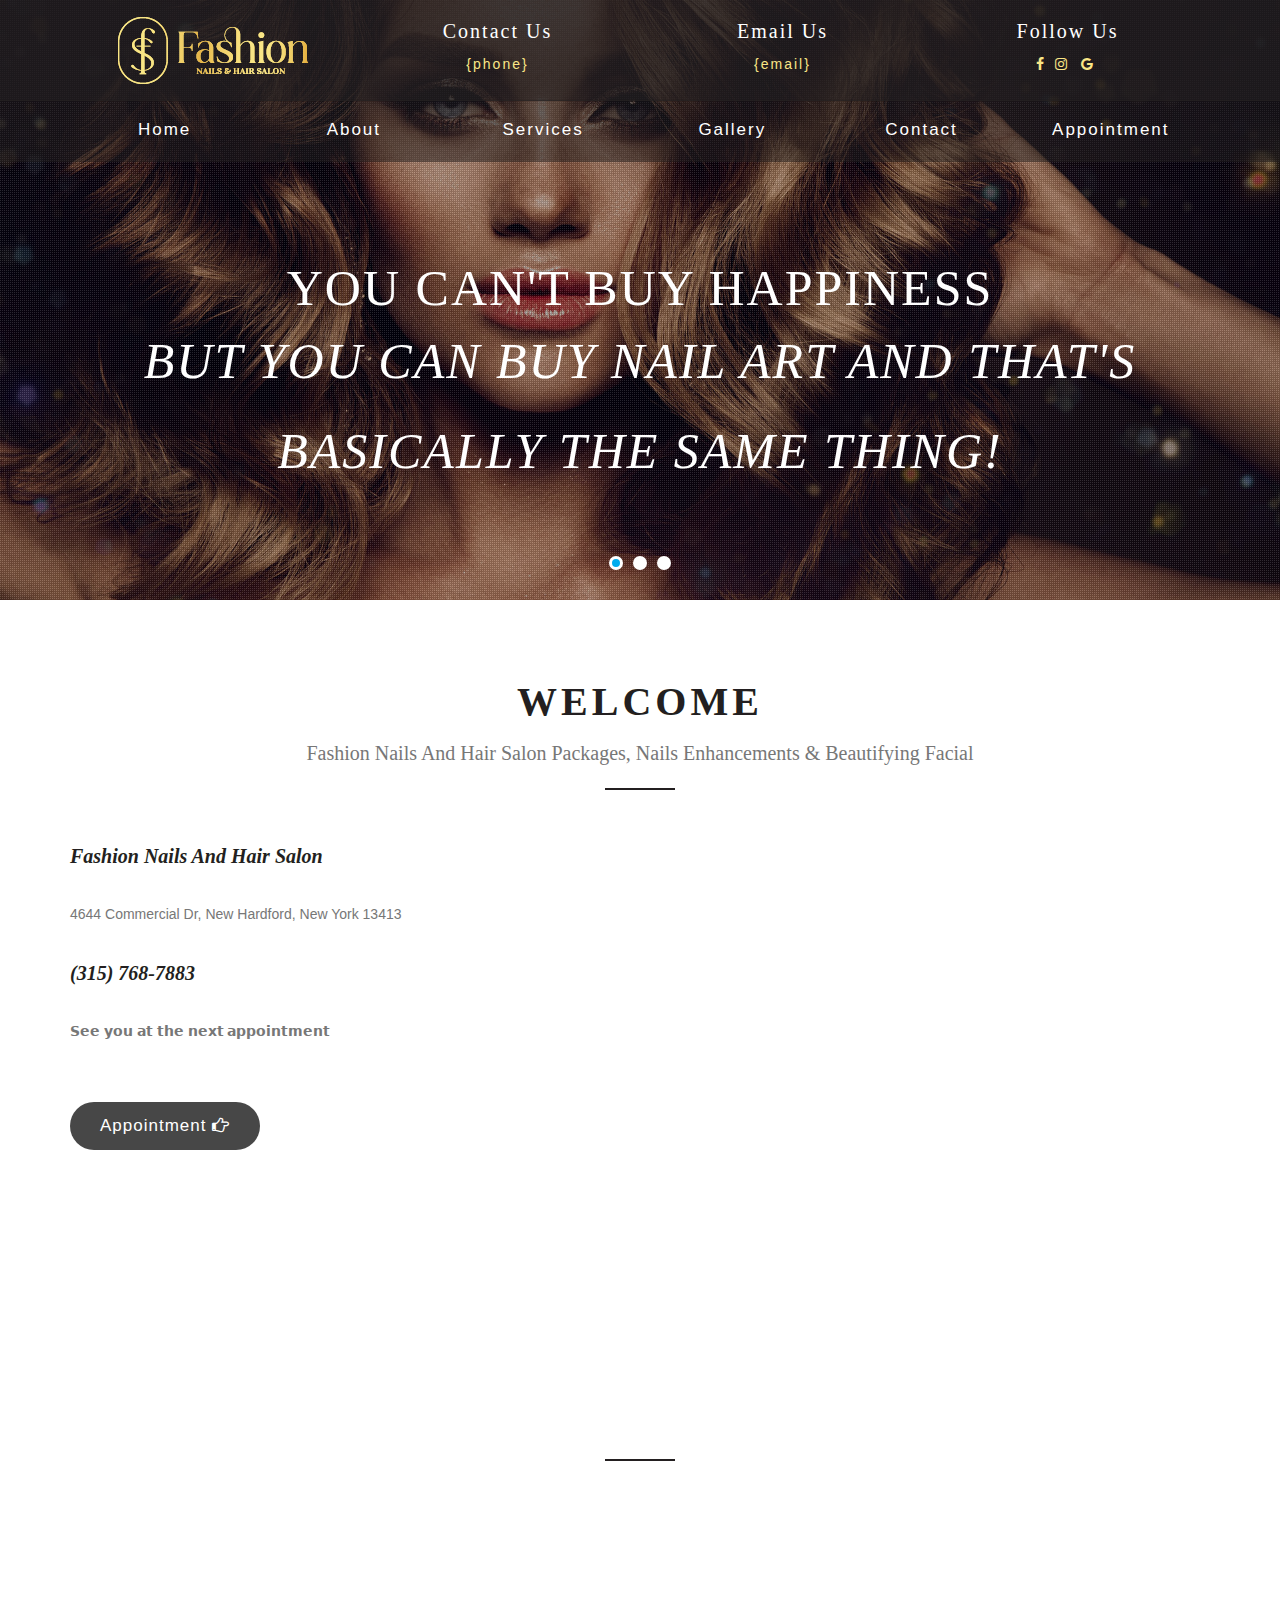
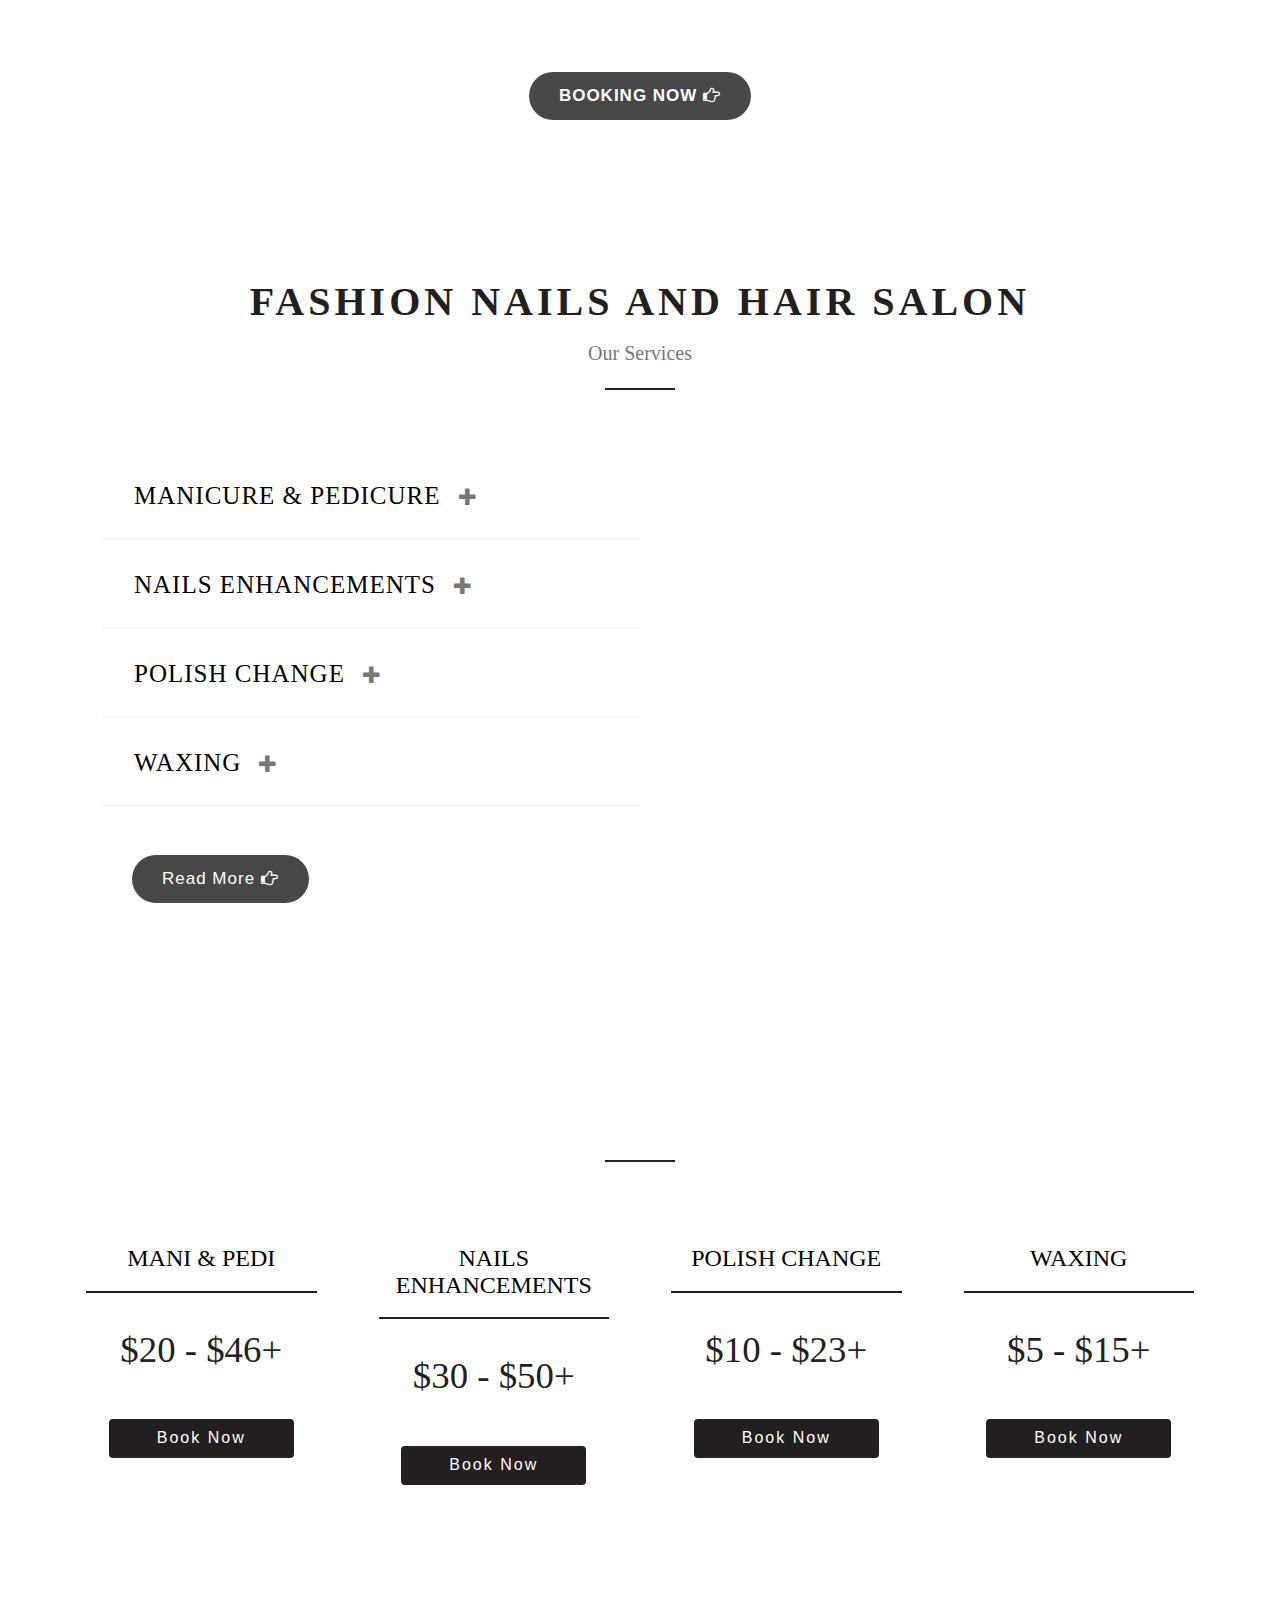
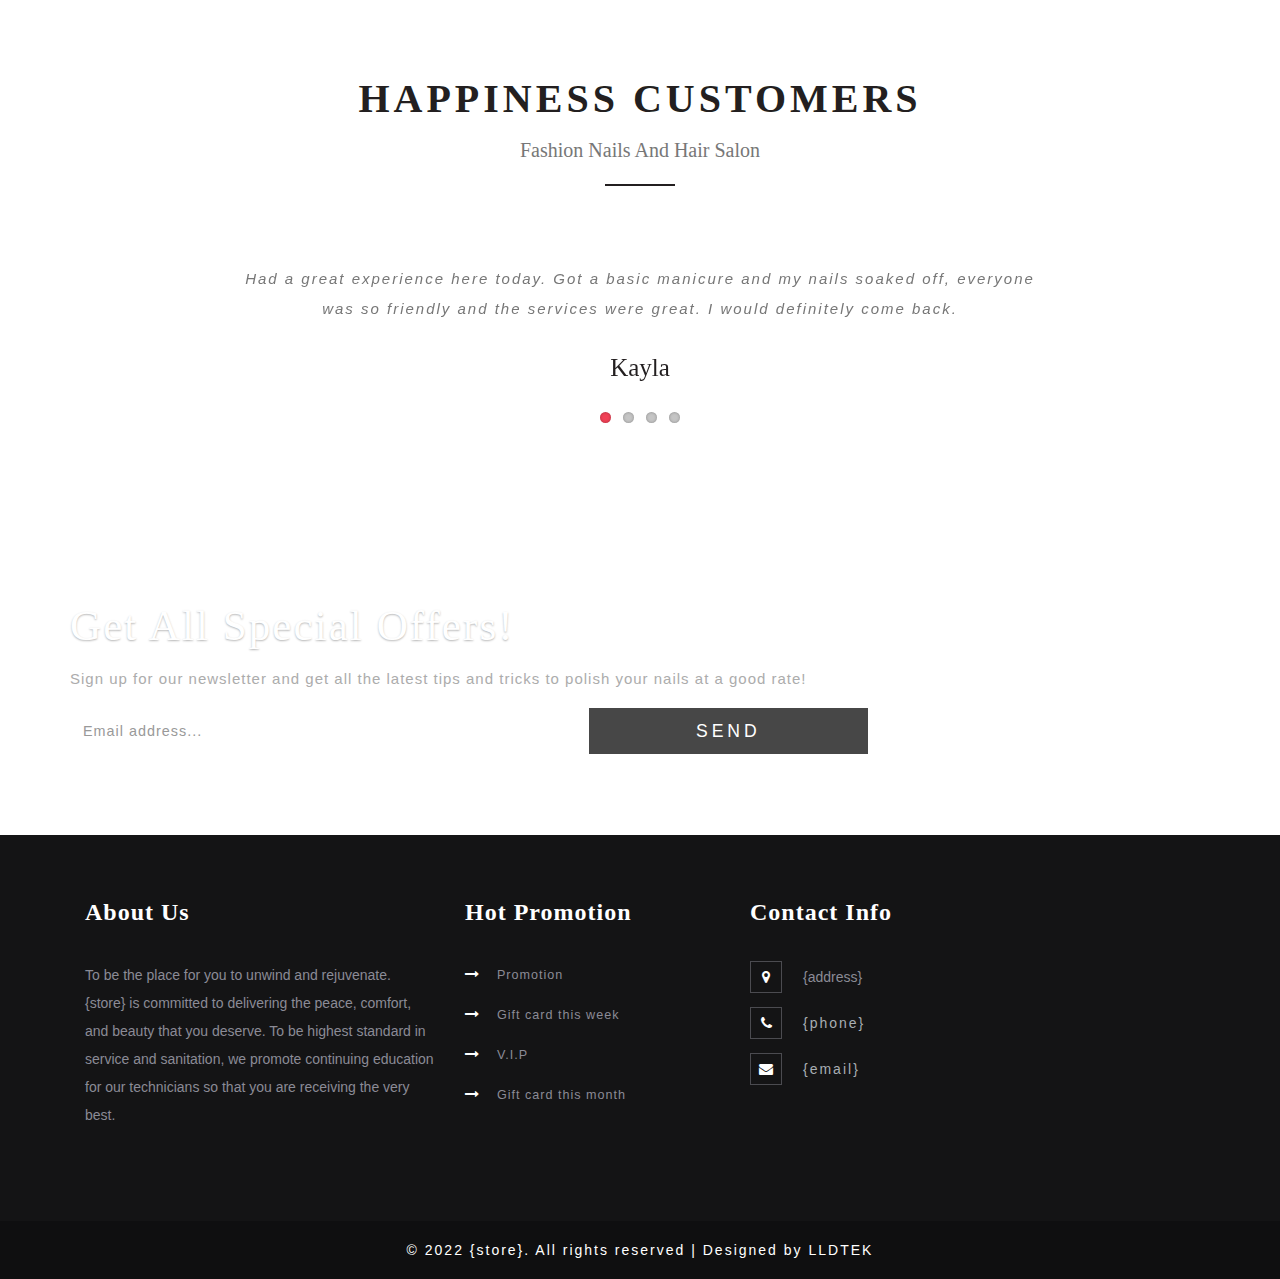
==== commit 1d29417a: "Update index.html" ====
--- a/index.html
+++ b/index.html
@@ -9,7 +9,7 @@
 
 <meta name="keywords" content="Fashion Nails And Hair Salon, Fashion Nails And Hair Salon in New Hardford, Fashion Nails And Hair Salon in New York 13413, nails salon, nails salon near me, nails in arizona, nails in scottsdale, luxury nails, best nails color, nails spa, nails salon, nails bar, perfect nail, nails polish, gel polish, acrylics, nails company, best nail color,nude nail colors, nail design, hight-end service nail in arizona, luxury nails in scottsdale, nails salon in arizona, nails spa near me, nails salon near me, manicure, acrylic paint, pedicure near me, nail bar near me, nail salon in arizona 85251, nail salon 85251, hot nails, top nail salon, nail salon in boston, boston, best nail salon in boston, best nail salon in scottsdale, hottest nails design, hot nails design, top nails design, the best nails salon in, top nails salon in, t's nails, pretty nails, green nails, summer nails 2022, christmas nails 2022, fall nails 2022, vip nails conway ar, shining nails, lux nails rogers ar, splurge nails, lush nails, lush nails fayetteville ar, magic nails, beautiful nails and spa, french tip nails, gel x nails, nail ideas, gel x nails near me, dip nails near me, nail designs"/>
 
-<meta name="description" content="To be the place for you to unwind and rejuvenate. Fashion Nails And Hair Salon is committed to delivering the peace, comfort, and beauty that you deserve. To be highest standard in service and sanitation. We promote continuing education for our technicians so that you are receiving the very best."/>
+<meta name="description" content=" To be the place for you to unwind and rejuvenate. Fashion Nails And Hair Salon is committed to delivering the peace, comfort, and beauty that you deserve. To be highest standard in service and sanitation. We promote continuing education for our technicians so that you are receiving the very best."/>
 
 <script type="application/x-javascript"> addEventListener("load", function() { setTimeout(hideURLbar, 0); }, false);
 		function hideURLbar(){ window.scrollTo(0,1); } </script>
